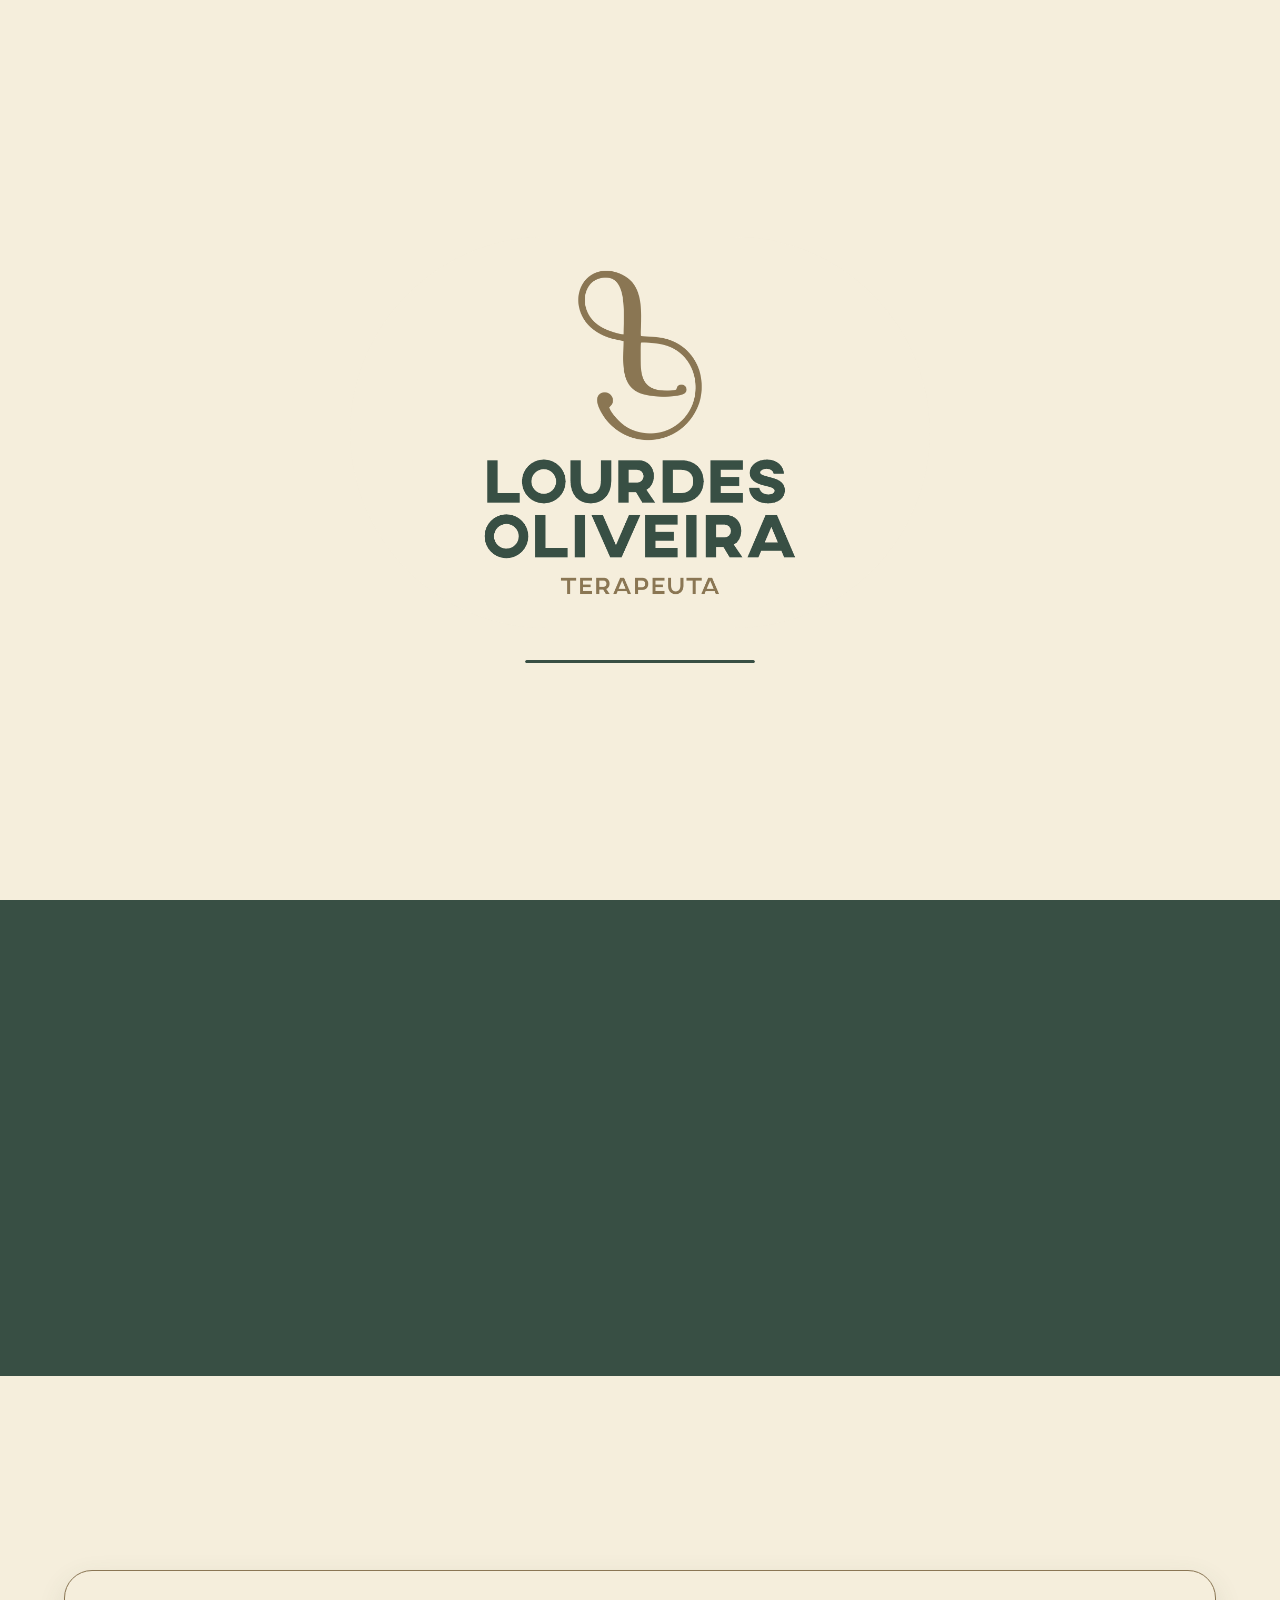
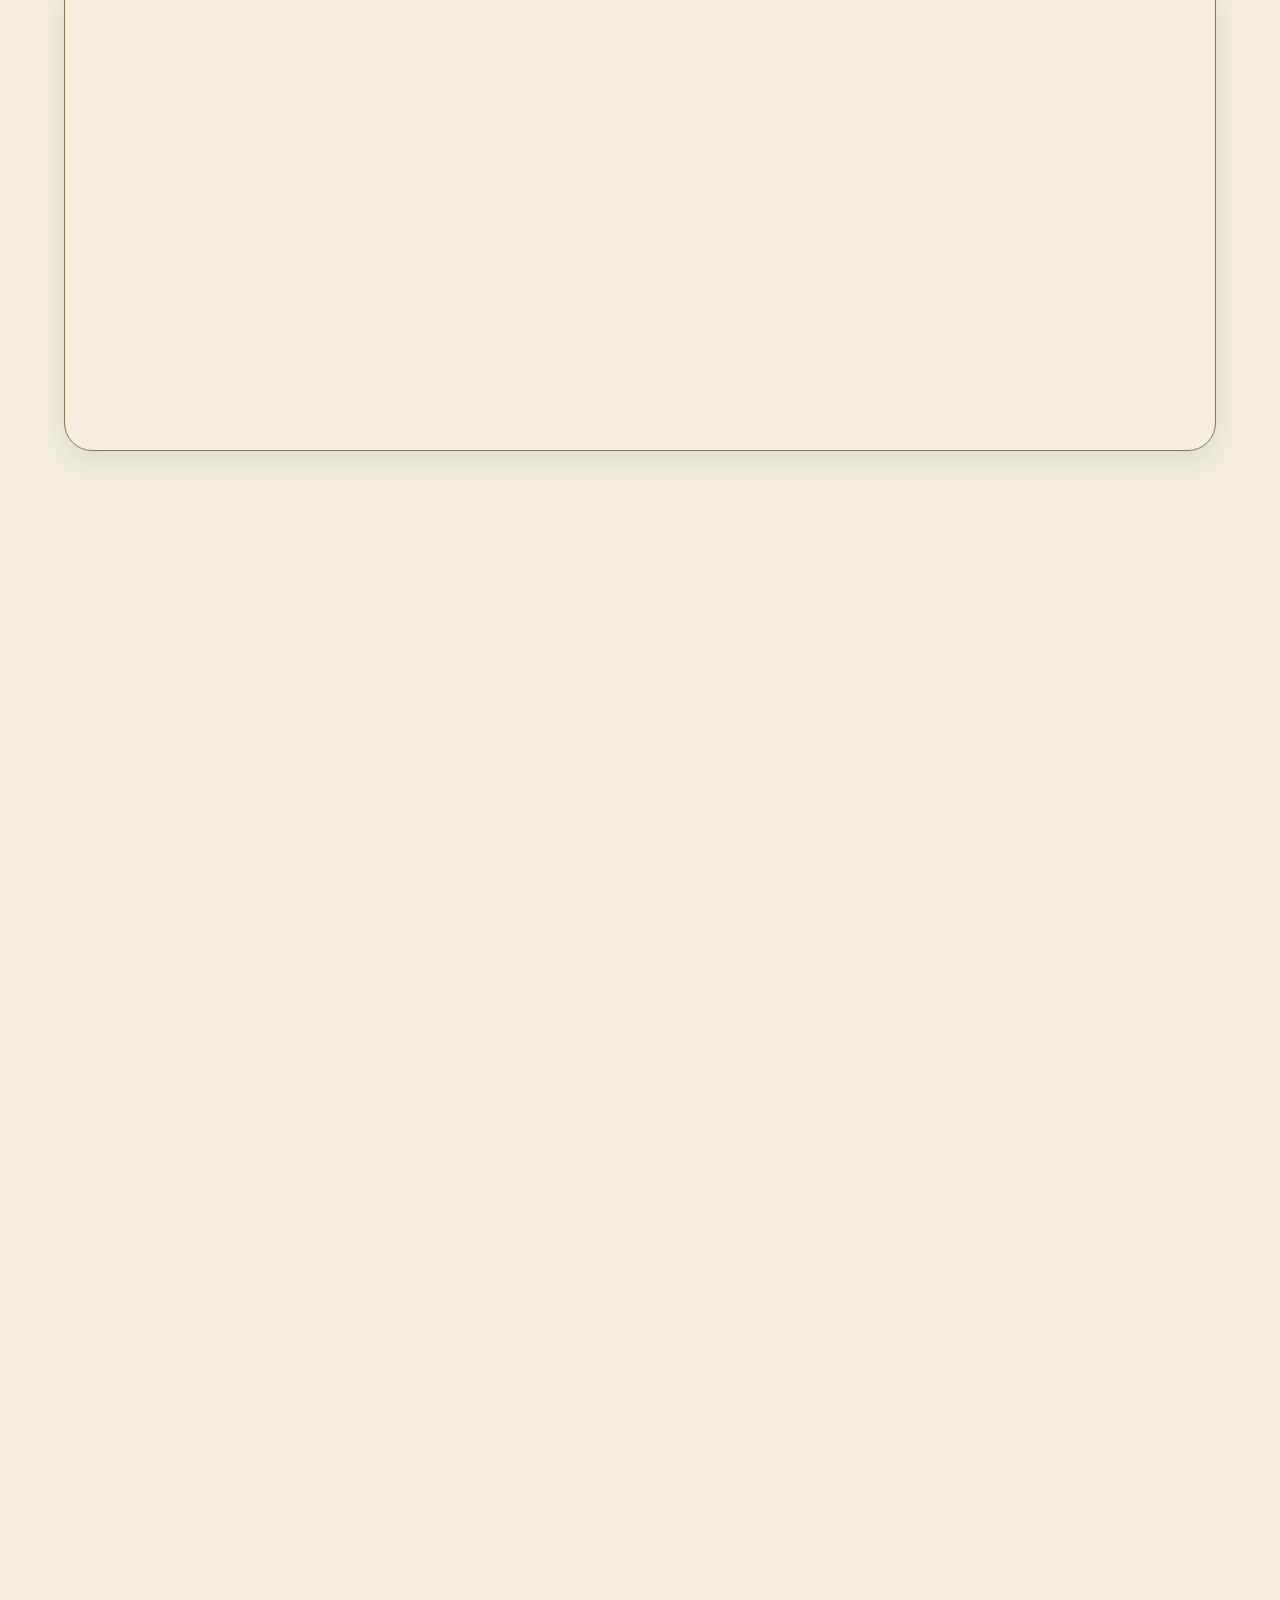
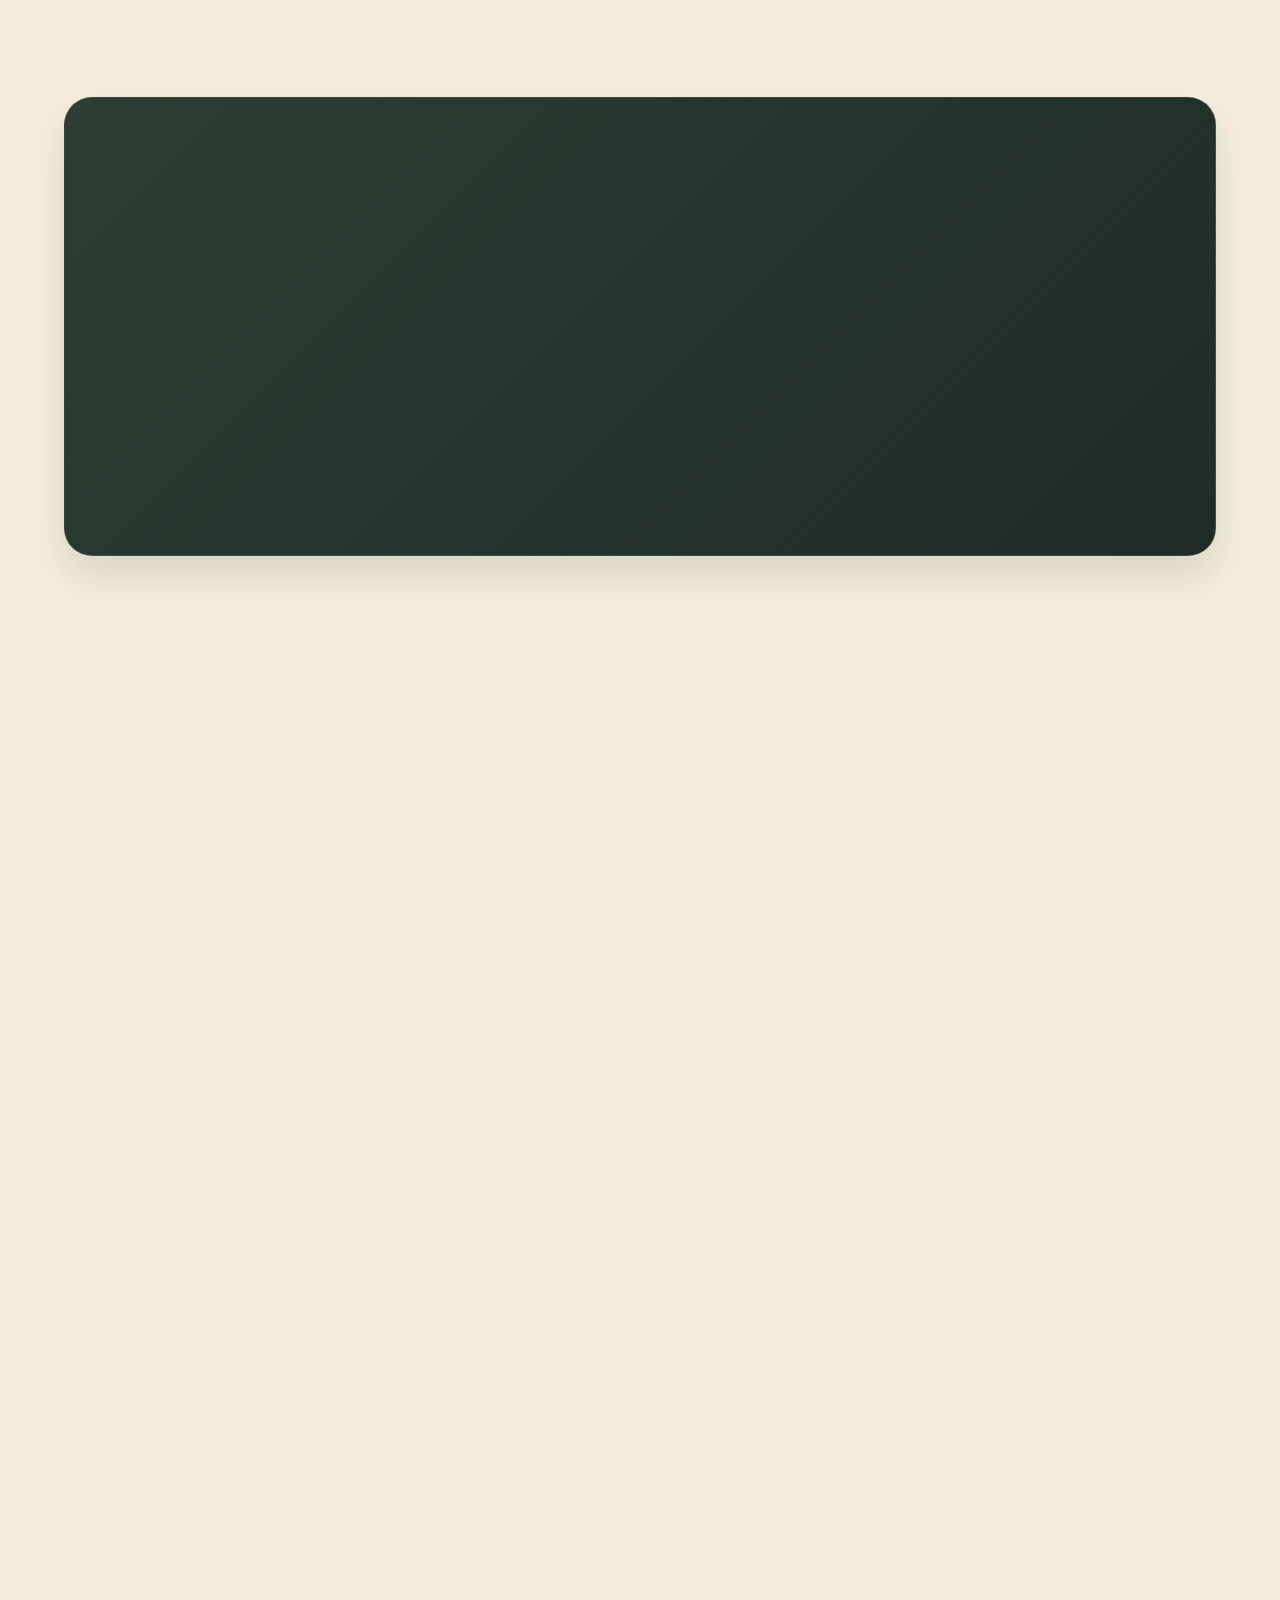
==== index.html @ 9f851c0c "Add files via upload" ====
<!DOCTYPE html>
<html lang="pt-BR">
<head>
  <meta charset="UTF-8">
  <meta name="viewport" content="width=device-width, initial-scale=1.0">
  <title>Lourdes Oliveira Terapeuta | Psicologia e TCC no Rio de Janeiro</title>

  <!-- Meta Tags Principais -->
  <meta name="description" content="Lourdes Oliveira Terapeuta atua no Rio de Janeiro com Terapia Cognitivo-Comportamental (TCC), oferecendo atendimento online e presencial para mulheres, homens, adultos, idosos, empresas e equipes.">
  <meta name="keywords" content="psicóloga no Rio de Janeiro, psicóloga RJ, terapia online, terapia presencial, Terapia Cognitivo-Comportamental, TCC, psicóloga para adultos, psicóloga para idosos, psicóloga para mulheres, psicóloga para homens, atendimento para empresas">
  <meta name="author" content="Lourdes Oliveira Terapeuta">
  <meta name="robots" content="index, follow">

  <!-- URL Canônica -->
  <link rel="canonical" href="https://www.lourdesoliveiraterapeuta.com.br">

  <!-- Open Graph / Facebook / WhatsApp -->
  <meta property="og:type" content="website">
  <meta property="og:locale" content="pt_BR">
  <meta property="og:url" content="https://www.lourdesoliveiraterapeuta.com.br">
  <meta property="og:title" content="Lourdes Oliveira Terapeuta | Psicologia e TCC no Rio de Janeiro">
  <meta property="og:description" content="Psicóloga especialista em Terapia Cognitivo-Comportamental (TCC) no Rio de Janeiro - RJ. Atendimento online e presencial para mulheres, homens, adultos, idosos, empresas e equipes.">
  <meta property="og:image" content="https://www.lourdesoliveiraterapeuta.com.br/previa.png">
  <meta property="og:image:type" content="image/png">
  <meta property="og:site_name" content="Lourdes Oliveira Terapeuta">

  <!-- Twitter Card -->
  <meta name="twitter:card" content="summary_large_image">
  <meta name="twitter:title" content="Lourdes Oliveira Terapeuta | Psicologia e TCC no Rio de Janeiro">
  <meta name="twitter:description" content="Atendimento psicológico online e presencial no Rio de Janeiro com foco em Terapia Cognitivo-Comportamental (TCC). CRP 05/85187.">
  <meta name="twitter:image" content="https://www.lourdesoliveiraterapeuta.com.br/previa.png">

  <!-- Favicon e Manifest -->
  <link rel="icon" href="logo.png" type="image/png">
  <link rel="apple-touch-icon" href="logo.png">
  <link rel="manifest" href="site.webmanifest">
  <meta name="theme-color" content="#384F44">

  <!-- Google Fonts CDN -->
  <link rel="preconnect" href="https://fonts.googleapis.com">
  <link rel="preconnect" href="https://fonts.gstatic.com" crossorigin>
  <link href="https://fonts.googleapis.com/css2?family=Inter:wght@400;500;600;700&family=Playfair+Display:ital,wght@0,500;0,600;0,700;1,400;1,600&family=Plus+Jakarta+Sans:ital,wght@0,400;0,500;0,600;0,700;1,400&display=swap" rel="stylesheet">

  <!-- CSS Principal -->
  <link rel="stylesheet" href="css/style.css">

  <!-- Schema.org - Dados Estruturados em JSON-LD (Otimizado para Motores de Busca e Inteligência Artificial / GEO) -->
  <script type="application/ld+json">
  {
    "@context": "https://schema.org",
    "@graph": [
      {
        "@type": ["Psychologist", "LocalBusiness", "MedicalBusiness", "ProfessionalService"],
        "@id": "https://www.lourdesoliveiraterapeuta.com.br/#identity",
        "name": "Lourdes Oliveira Terapeuta",
        "alternateName": "Lourdes Oliveira Psicóloga",
        "image": "https://www.lourdesoliveiraterapeuta.com.br/img/lourdes-oliveira.jpg",
        "logo": "https://www.lourdesoliveiraterapeuta.com.br/logo.png",
        "url": "https://www.lourdesoliveiraterapeuta.com.br",
        "telephone": "+5521987343399",
        "priceRange": "$$",
        "identifier": "CRP 05/85187",
        "medicalSpecialty": "Cognitive Behavioral Therapy",
        "knowsAbout": [
          "Terapia Cognitivo-Comportamental",
          "TCC",
          "Psicoterapia Online",
          "Psicoterapia Presencial",
          "Ansiedade",
          "Depressão",
          "Saúde Mental Corporativa",
          "Síndrome de Burnout",
          "Inteligência Emocional",
          "Envelhecimento Ativo"
        ],
        "address": {
          "@type": "PostalAddress",
          "addressLocality": "Rio de Janeiro",
          "addressRegion": "RJ",
          "addressCountry": "BR"
        },
        "geo": {
          "@type": "GeoCoordinates",
          "latitude": -22.9068,
          "longitude": -43.1729
        },
        "openingHoursSpecification": {
          "@type": "OpeningHoursSpecification",
          "dayOfWeek": ["Monday", "Tuesday", "Wednesday", "Thursday", "Friday"],
          "opens": "08:00",
          "closes": "18:00"
        },
        "description": "Lourdes Oliveira (CRP 05/85187) é psicóloga especialista em Terapia Cognitivo-Comportamental (TCC) no Rio de Janeiro - RJ. Oferece psicoterapia online e presencial para mulheres, homens, adultos, idosos, empresas e equipes.",
        "sameAs": [
          "https://www.instagram.com/lourdesoliveiraterapeuta",
          "http://facebook.com/lourdesoliveiraterapeuta",
          "https://www.tiktok.com/@lourdesoliveiraterapeuta",
          "https://x.com/lourdesterapia",
          "https://www.youtube.com/@lourdesoliveiraterapeuta",
          "https://share.google/Kkc7cK5hNGaLgGjkk"
        ]
      },
      {
        "@type": "FAQPage",
        "@id": "https://www.lourdesoliveiraterapeuta.com.br/#faq",
        "mainEntity": [
          {
            "@type": "Question",
            "name": "Como funciona o atendimento com a psicóloga Lourdes Oliveira?",
            "acceptedAnswer": {
              "@type": "Answer",
              "text": "O atendimento é realizado na modalidade presencial no Rio de Janeiro - RJ e online para todo o Brasil e exterior, utilizando a abordagem da Terapia Cognitivo-Comportamental (TCC)."
            }
          },
          {
            "@type": "Question",
            "name": "Qual é a especialidade e o registro profissional de Lourdes Oliveira?",
            "acceptedAnswer": {
              "@type": "Answer",
              "text": "Lourdes Oliveira é psicóloga registrada no Conselho Regional de Psicologia do Rio de Janeiro sob o número CRP 05/85187, especialista em Terapia Cognitivo-Comportamental (TCC)."
            }
          },
          {
            "@type": "Question",
            "name": "Quem pode realizar terapia com Lourdes Oliveira?",
            "acceptedAnswer": {
              "@type": "Answer",
              "text": "Atendimento especializado para mulheres, homens, adultos, idosos, além de palestras, workshops e suporte psicológico para empresas e equipes corporativas."
            }
          },
          {
            "@type": "Question",
            "name": "Como agendar uma consulta de psicoterapia?",
            "acceptedAnswer": {
              "@type": "Answer",
              "text": "O agendamento é feito diretamente pelo WhatsApp (21) 98734-3399, de segunda a sexta-feira, das 8h às 18h."
            }
          }
        ]
      }
    ]
  }
  </script>
  <noscript>
    <style>
      /* Se o JS estiver desativado, exibe todo o site imediatamente e remove o loader */
      #site-intro-overlay {
        display: none !important;
      }
      .reveal {
        opacity: 1 !important;
        transform: none !important;
      }
      .hero-logo,
      .hero-slogan,
      .hero-cta-btn,
      .hero-transparent-img,
      .scroll-down-indicator,
      .whatsapp-float {
        opacity: 1 !important;
        transform: none !important;
      }
      .whatsapp-float {
        display: flex !important;
      }
      html, body {
        overflow-y: auto !important;
      }
      html.intro-active, body.intro-active {
        overflow: auto !important;
        height: auto !important;
      }
    </style>
  </noscript>
</head>
<body>

  <!-- ==========================================================================
       INTRO ANIMADA (LOADER INICIAL EM 6 ETAPAS)
       ========================================================================== -->
  <div id="site-intro-overlay" class="site-intro-overlay" aria-hidden="true">
    <div class="intro-content">
      <img src="rodape.png" alt="Taccone" class="intro-logo" />
      <div class="intro-progress-container">
        <div class="intro-progress-bar"></div>
      </div>
    </div>
  </div>

  <!-- ==========================================================================
       HEADER & NAVEGAÇÃO
       ========================================================================== -->
  <!-- Botão de Menu Flutuante -->
  <button class="menu-toggle-btn" aria-label="Menu de Navegação" aria-expanded="false">
    <svg class="icon-hamburger" viewBox="0 0 24 24" fill="none" stroke="currentColor" stroke-width="2.2" stroke-linecap="round" stroke-linejoin="round">
      <line x1="3" y1="12" x2="21" y2="12"></line>
      <line x1="3" y1="6" x2="21" y2="6"></line>
      <line x1="3" y1="18" x2="21" y2="18"></line>
    </svg>
    <svg class="icon-close" viewBox="0 0 24 24" fill="none" stroke="currentColor" stroke-width="2.2" stroke-linecap="round" stroke-linejoin="round">
      <line x1="18" y1="6" x2="6" y2="18"></line>
      <line x1="6" y1="6" x2="18" y2="18"></line>
    </svg>
  </button>

  <!-- Drawer Menu Mobile/Desktop -->
  <div class="mobile-nav-overlay" aria-hidden="true"></div>
  <div class="mobile-nav-drawer" aria-label="Menu Principal" role="dialog" aria-modal="true">
    <div class="mobile-nav-header">
      <img src="logo.png" alt="Lourdes Oliveira Logo" class="mobile-nav-logo" width="52" height="52" />
    </div>

    <div class="mobile-nav-links">
      <a href="#home" class="mobile-nav-link">Início</a>
      <a href="#sobre" class="mobile-nav-link">Sobre</a>
      <a href="#tcc" class="mobile-nav-link">TCC</a>
      <a href="#atendimento" class="mobile-nav-link">Atendimento</a>
      <a href="#para-quem" class="mobile-nav-link">Para Quem</a>
      <a href="#empresas" class="mobile-nav-link">Empresas</a>
      <a href="#contato" class="mobile-nav-link">Contato</a>
    </div>

    <div class="mobile-nav-footer">
      <a href="https://wa.me/5521987343399" class="btn btn-whatsapp mobile-nav-wa-icon-btn" target="_blank" rel="noopener noreferrer" aria-label="Falar no WhatsApp">
        <svg class="btn-icon" viewBox="0 0 24 24"><path d="M.057 24l1.687-6.163c-1.041-1.804-1.588-3.849-1.587-5.946.003-6.556 5.338-11.891 11.893-11.891 3.181.001 6.167 1.24 8.413 3.488 2.245 2.248 3.481 5.236 3.48 8.414-.003 6.557-5.338 11.892-11.893 11.892-1.99-.001-3.951-.5-5.688-1.448l-6.305 1.654zm6.597-3.807c1.676.995 3.276 1.591 5.392 1.592 5.448 0 9.886-4.434 9.889-9.885.002-5.462-4.415-9.89-9.881-9.892-5.452 0-9.887 4.434-9.889 9.884-.001 2.225.651 3.891 1.746 5.634l-.999 3.648 3.742-.981zm11.387-5.464c-.074-.124-.272-.198-.57-.347-.297-.149-1.758-.868-2.031-.967-.272-.099-.47-.149-.669.149-.198.297-.768.967-.941 1.165-.173.198-.347.223-.644.074-.297-.149-1.255-.462-2.39-1.475-.883-.788-1.48-1.761-1.653-2.059-.173-.297-.018-.458.13-.606.134-.133.297-.347.446-.521.151-.172.2-.296.3-.495.099-.198.05-.372-.025-.521-.075-.148-.669-1.611-.916-2.206-.242-.579-.487-.501-.669-.51l-.57-.01c-.198 0-.52.074-.792.372s-1.04 1.016-1.04 2.479 1.065 2.876 1.213 3.074c.149.198 2.095 3.2 5.076 4.487.709.306 1.263.489 1.694.626.712.226 1.36.194 1.872.118.571-.085 1.758-.719 2.006-1.413.248-.695.248-1.29.173-1.414z"/></svg>
      </a>
    </div>
  </div>

  <!-- ==========================================================================
       MAIN CONTENT
       ========================================================================== -->
  <main id="home">

    <!-- 1. HERO SECTION (PRIMEIRA TELA: SLOGAN + AGENDAR CONSULTA + HOME.PNG TRANSPARENTE NO RODAPÉ/DIREITA) -->
    <section class="hero-section">
      <div class="container hero-grid">
        <div class="hero-content">
          <img src="logo.png" alt="Lourdes Oliveira Logo" class="hero-logo" width="150" height="150">
          <h1 class="hero-slogan">
            <em>Olhar que<br class="hero-slogan-br"> transforma</em>
          </h1>
          <a href="https://wa.me/5521987343399" class="btn btn-whatsapp hero-cta-btn" target="_blank" rel="noopener noreferrer">
            <svg class="btn-icon" viewBox="0 0 24 24"><path d="M.057 24l1.687-6.163c-1.041-1.804-1.588-3.849-1.587-5.946.003-6.556 5.338-11.891 11.893-11.891 3.181.001 6.167 1.24 8.413 3.488 2.245 2.248 3.481 5.236 3.48 8.414-.003 6.557-5.338 11.892-11.893 11.892-1.99-.001-3.951-.5-5.688-1.448l-6.305 1.654zm6.597-3.807c1.676.995 3.276 1.591 5.392 1.592 5.448 0 9.886-4.434 9.889-9.885.002-5.462-4.415-9.89-9.881-9.892-5.452 0-9.887 4.434-9.889 9.884-.001 2.225.651 3.891 1.746 5.634l-.999 3.648 3.742-.981zm11.387-5.464c-.074-.124-.272-.198-.57-.347-.297-.149-1.758-.868-2.031-.967-.272-.099-.47-.149-.669.149-.198.297-.768.967-.941 1.165-.173.198-.347.223-.644.074-.297-.149-1.255-.462-2.39-1.475-.883-.788-1.48-1.761-1.653-2.059-.173-.297-.018-.458.13-.606.134-.133.297-.347.446-.521.151-.172.2-.296.3-.495.099-.198.05-.372-.025-.521-.075-.148-.669-1.611-.916-2.206-.242-.579-.487-.501-.669-.51l-.57-.01c-.198 0-.52.074-.792.372s-1.04 1.016-1.04 2.479 1.065 2.876 1.213 3.074c.149.198 2.095 3.2 5.076 4.487.709.306 1.263.489 1.694.626.712.226 1.36.194 1.872.118.571-.085 1.758-.719 2.006-1.413.248-.695.248-1.29.173-1.414z"/></svg>
            <span>AGENDAR CONSULTA</span>
          </a>
        </div>

        <!-- Imagem home.png transparente presa ao rodapé e à direita -->
        <div class="hero-image-wrapper">
          <img src="home.png" 
               alt="Lourdes Oliveira Terapeuta - Olhar que transforma" 
               class="hero-transparent-img"
               loading="eager"
               fetchpriority="high">
        </div>

        <a href="#sobre" class="scroll-down-indicator" aria-label="Rolar para baixo">
          <svg class="scroll-down-icon" viewBox="0 0 24 24" fill="none" stroke="currentColor" stroke-width="2.5" stroke-linecap="round" stroke-linejoin="round">
            <path d="M12 5v14M19 12l-7 7-7-7"/>
          </svg>
        </a>
      </div>
    </section>

    <!-- 2. SEÇÃO SOBRE -->
    <section id="sobre" class="section">
      <div class="container">
        <div class="about-grid">
          <div class="about-video-wrapper reveal reveal-fade-left">
            <iframe 
              src="https://www.youtube.com/embed/gaC_JFgMS70" 
              title="Vídeo de Apresentação - Lourdes Oliveira" 
              allow="accelerometer; autoplay; clipboard-write; encrypted-media; gyroscope; picture-in-picture; web-share" 
              allowfullscreen>
            </iframe>
          </div>
          <div class="about-content reveal reveal-fade-right" data-delay="150">
            <p class="about-text">
              Com formação em Psicologia (<strong>CRP 05/85187</strong>), dedico minha prática à promoção de saúde mental, autoconhecimento e bem-estar emocional.
            </p>
            <p class="about-text">
              Com escuta ética e acolhedora, ofereço um espaço seguro para você compreender desafios diários, desenvolver resiliência e construir caminhos saudáveis.
            </p>
          </div>
        </div>
      </div>
    </section>

    <!-- 3. SEÇÃO TCC (TERAPIA COGNITIVO-COMPORTAMENTAL) -->
    <section id="tcc" class="section section-alt">
      <div class="container">
        <div class="section-header text-center reveal reveal-fade-up">
          <h2 class="section-title">Terapia Cognitivo-Comportamental</h2>
        </div>

        <div class="tcc-container">
          <p class="text-center reveal reveal-fade-up" data-delay="100" style="font-size: 1.05rem; margin-bottom: 2rem; color: var(--color-graphite-muted);">
            A TCC estuda como nossa interpretação dos fatos influencia emoções e comportamentos:
          </p>

          <div class="tcc-triad">
            <div class="tcc-card reveal reveal-fade-left">
              <div class="tcc-icon fade-in-icon">
                <svg viewBox="0 0 24 24" fill="none" stroke="currentColor" stroke-width="2"><path d="M9.663 17h4.673M12 3v1m6.364 1.636l-.707.707M21 12h-1M4 12H3m3.343-5.657l-.707-.707m2.828 9.9a5 5 0 117.072 0l-.548.547A3.374 3.374 0 0014 18.469V19a2 2 0 01-2 2h-0a2 2 0 01-2-2v-.531c0-.895-.356-1.754-.988-2.386l-.548-.547z"/></svg>
              </div>
              <h3 class="tcc-card-title">Pensamentos</h3>
              <p class="tcc-card-desc">A forma como interpretamos acontecimentos e estruturamos nossos pensamentos.</p>
            </div>

            <div class="tcc-card reveal reveal-fade-up" data-delay="150">
              <div class="tcc-icon fade-in-icon">
                <svg viewBox="0 0 24 24" fill="none" stroke="currentColor" stroke-width="2"><path d="M20.84 4.61a5.5 5.5 0 0 0-7.78 0L12 5.67l-1.06-1.06a5.5 5.5 0 0 0-7.78 7.78l1.06 1.06L12 21.23l7.78-7.78 1.06-1.06a5.5 5.5 0 0 0 0-7.78z"/></svg>
              </div>
              <h3 class="tcc-card-title">Emoções</h3>
              <p class="tcc-card-desc">Os sentimentos (ansiedade, tristeza, raiva) gerados a partir de cada pensamento.</p>
            </div>

            <div class="tcc-card reveal reveal-fade-right" data-delay="300">
              <div class="tcc-icon fade-in-icon">
                <svg viewBox="0 0 24 24" fill="none" stroke="currentColor" stroke-width="2"><path d="M13 2L3 14h9l-1 8 10-12h-9l1-8z"/></svg>
              </div>
              <h3 class="tcc-card-title">Comportamentos</h3>
              <p class="tcc-card-desc">As atitudes e hábitos adotados como consequência de pensamentos e emoções.</p>
            </div>
          </div>


        </div>
      </div>
    </section>

    <!-- 4. SEÇÃO ATENDIMENTO -->
    <section id="atendimento" class="section">
      <div class="container">
        <div class="attendance-grid">
          <!-- Card Online -->
          <div class="attendance-card reveal reveal-fade-left">
            <div class="attendance-header">
              <div class="attendance-icon-badge fade-in-icon">
                <svg viewBox="0 0 24 24" fill="none" stroke="currentColor" stroke-width="2"><rect x="2" y="3" width="20" height="14" rx="2" ry="2"/><line x1="8" y1="21" x2="16" y2="21"/><line x1="12" y1="17" x2="12" y2="21"/></svg>
              </div>
              <h3 class="attendance-title">Atendimento Online</h3>
            </div>
            <p>
              Sessões de psicoterapia no conforto do seu ambiente, com total sigilo, privacidade e flexibilidade de horários.
            </p>
            <ul class="attendance-list">
              <li>
                <svg class="fade-in-icon" viewBox="0 0 24 24" fill="none" stroke="currentColor" stroke-width="2"><polyline points="20 6 9 17 4 12"/></svg>
                Realizado por videochamada em plataforma segura e criptografada.
              </li>
              <li>
                <svg class="fade-in-icon" viewBox="0 0 24 24" fill="none" stroke="currentColor" stroke-width="2"><polyline points="20 6 9 17 4 12"/></svg>
                Atendimento para pacientes no Rio de Janeiro, em todo o Brasil ou no exterior.
              </li>
            </ul>
            <a href="https://wa.me/5521987343399" class="btn btn-secondary" target="_blank" rel="noopener noreferrer" style="margin-top: auto;">
              Agendar Online
            </a>
          </div>

          <!-- Card Presencial -->
          <div class="attendance-card reveal reveal-fade-right" data-delay="180">
            <div class="attendance-header">
              <div class="attendance-icon-badge fade-in-icon">
                <svg viewBox="0 0 24 24" fill="none" stroke="currentColor" stroke-width="2"><path d="M21 10c0 7-9 13-9 13s-9-6-9-13a9 9 0 0 1 18 0z"/><circle cx="12" cy="10" r="3"/></svg>
              </div>
              <h3 class="attendance-title">Presencial no Rio de Janeiro</h3>
            </div>
            <p>
              Consultas em espaço preparado especialmente para proporcionar tranquilidade, escuta qualificada e conforto físico.
            </p>
            <ul class="attendance-list">
              <li>
                <svg class="fade-in-icon" viewBox="0 0 24 24" fill="none" stroke="currentColor" stroke-width="2"><polyline points="20 6 9 17 4 12"/></svg>
                Localização acolhedora na cidade do Rio de Janeiro - RJ.
              </li>
              <li>
                <svg class="fade-in-icon" viewBox="0 0 24 24" fill="none" stroke="currentColor" stroke-width="2"><polyline points="20 6 9 17 4 12"/></svg>
                Ambiente silencioso, privativo e preparado para o seu bem-estar.
              </li>
            </ul>
            <a href="https://wa.me/5521987343399" class="btn btn-secondary" target="_blank" rel="noopener noreferrer" style="margin-top: auto;">
              Agendar Presencial
            </a>
          </div>
        </div>
      </div>
    </section>

    <!-- 5. SEÇÃO PARA QUEM -->
    <section id="para-quem" class="section section-alt">
      <div class="container">
        <div class="audience-grid">
          <!-- Mulheres -->
          <div class="audience-card reveal reveal-fade-left">
            <div class="audience-icon fade-in-icon">
              <svg viewBox="0 0 24 24" fill="none" stroke="currentColor" stroke-width="2"><path d="M20 21v-2a4 4 0 0 0-4-4H8a4 4 0 0 0-4 4v2"/><circle cx="12" cy="7" r="4"/></svg>
            </div>
            <h3 class="audience-title">Mulheres</h3>
            <p class="audience-desc">Apoio para sobrecarga, ansiedade, autoestima, transição de carreira e saúde emocional.</p>
          </div>

          <!-- Homens -->
          <div class="audience-card reveal reveal-fade-up" data-delay="120">
            <div class="audience-icon fade-in-icon">
              <svg viewBox="0 0 24 24" fill="none" stroke="currentColor" stroke-width="2"><path d="M16 21v-2a4 4 0 0 0-4-4H5a4 4 0 0 0-4 4v2"/><circle cx="8.5" cy="7" r="4"/><polyline points="17 11 19 13 23 9"/></svg>
            </div>
            <h3 class="audience-title">Homens</h3>
            <p class="audience-desc">Espaço para inteligência emocional, gestão do estresse, relações e autocuidado.</p>
          </div>

          <!-- Adultos -->
          <div class="audience-card reveal reveal-fade-up" data-delay="240">
            <div class="audience-icon fade-in-icon">
              <svg viewBox="0 0 24 24" fill="none" stroke="currentColor" stroke-width="2"><path d="M17 21v-2a4 4 0 0 0-4-4H5a4 4 0 0 0-4 4v2"/><circle cx="9" cy="7" r="4"/><path d="M23 21v-2a4 4 0 0 0-3-3.87"/><path d="M16 3.13a4 4 0 0 1 0 7.75"/></svg>
            </div>
            <h3 class="audience-title">Adultos</h3>
            <p class="audience-desc">Tratamento para ansiedade, depressão, tomada de decisões e planejamento de vida.</p>
          </div>

          <!-- Idosos -->
          <div class="audience-card reveal reveal-fade-right" data-delay="360">
            <div class="audience-icon fade-in-icon">
              <svg viewBox="0 0 24 24" fill="none" stroke="currentColor" stroke-width="2"><path d="M12 22a10 10 0 1 0 0-20 10 10 0 0 0 20z"/><path d="M8 12h8"/><path d="M12 8v8"/></svg>
            </div>
            <h3 class="audience-title">Idosos</h3>
            <p class="audience-desc">Suporte no envelhecimento ativo, aposentadoria, transições de vida e luto.</p>
          </div>
        </div>
      </div>
    </section>

    <!-- 6. SEÇÃO EMPRESAS -->
    <section id="empresas" class="section">
      <div class="container">
        <div class="companies-card">
          <div class="companies-content reveal reveal-fade-left">
            <h2>Psicologia para Empresas e Equipes</h2>
            <p>
              Programas de saúde mental corporativa para prevenir Burnout, reduzir estresse e aprimorar o clima organizacional.
            </p>
            <div class="companies-features">
              <div class="companies-feature-item">
                <svg viewBox="0 0 24 24" fill="none" stroke="currentColor" stroke-width="2"><polyline points="20 6 9 17 4 12"/></svg>
                Palestras e workshops sobre regulação emocional e estresse
              </div>
              <div class="companies-feature-item">
                <svg viewBox="0 0 24 24" fill="none" stroke="currentColor" stroke-width="2"><polyline points="20 6 9 17 4 12"/></svg>
                Desenvolvimento interpessoal e inteligência emocional
              </div>
              <div class="companies-feature-item">
                <svg viewBox="0 0 24 24" fill="none" stroke="currentColor" stroke-width="2"><polyline points="20 6 9 17 4 12"/></svg>
                Suporte psicológico preventivo para equipes
              </div>
            </div>
          </div>

          <div class="companies-action reveal reveal-fade-right" data-delay="180">
            <p style="font-size: 0.9rem; color: var(--color-sand); margin-bottom: 1.5rem;">
              Entre em contato para alinhar demandas específicas da sua equipe.
            </p>
            <a href="https://wa.me/5521987343399" class="btn btn-whatsapp" target="_blank" rel="noopener noreferrer" style="width: 100%;">
              Falar sobre Parcerias
            </a>
          </div>
        </div>
      </div>
    </section>

    <!-- 7. SEÇÃO CONTATO -->
    <section id="contato" class="section section-alt">
      <div class="container">
        <div class="contact-grid">
          <!-- Informações de Contato -->
          <div class="contact-info-box reveal reveal-fade-left">
            <a href="https://wa.me/5521987343399" target="_blank" rel="noopener noreferrer" class="contact-item contact-item-link" aria-label="Enviar mensagem no WhatsApp para (21) 98734-3399">
              <div class="contact-icon fade-in-icon">
                <svg viewBox="0 0 24 24" fill="none" stroke="currentColor" stroke-width="2"><path d="M22 16.92v3a2 2 0 0 1-2.18 2 19.79 19.79 0 0 1-8.63-3.07 19.5 19.5 0 0 1-6-6 19.79 19.79 0 0 1-3.07-8.67A2 2 0 0 1 4.11 2h3a2 2 0 0 1 2 1.72 12.84 12.84 0 0 0 .7 2.81 2 2 0 0 1-.45 2.11L8.09 9.91a16 16 0 0 0 6 6l1.27-1.27a2 2 0 0 1 2.11-.45 12.84 12.84 0 0 0 2.81.7A2 2 0 0 1 22 16.92z"/></svg>
              </div>
              <div>
                <div class="contact-detail-title">WhatsApp</div>
                <div class="contact-detail-value">(21) 98734-3399</div>
              </div>
            </a>

            <div class="contact-item">
              <div class="contact-icon fade-in-icon">
                <svg viewBox="0 0 24 24" fill="none" stroke="currentColor" stroke-width="2"><path d="M21 10c0 7-9 13-9 13s-9-6-9-13a9 9 0 0 1 18 0z"/><circle cx="12" cy="10" r="3"/></svg>
              </div>
              <div>
                <div class="contact-detail-title">Localização</div>
                <div class="contact-detail-value">
                  Rio de Janeiro - RJ<br>
                  <span style="font-weight: 400; font-size: 1rem;">Online e Presencial</span>
                </div>
              </div>
            </div>

            <div class="contact-item">
              <div class="contact-icon">
                <svg viewBox="0 0 24 24" fill="none" stroke="currentColor" stroke-width="2"><circle cx="12" cy="12" r="10"/><polyline points="12 6 12 12 16 14"/></svg>
              </div>
              <div>
                <div class="contact-detail-title">Horários</div>
                <div class="contact-detail-value">
                  Segunda à sexta<br>
                  <span style="font-weight: 400; font-size: 1rem;">8h às 18h</span>
                </div>
              </div>
            </div>

            <div class="contact-item">
              <div class="social-links-group" style="margin-top: 0;">
                <a href="https://www.instagram.com/lourdesoliveiraterapeuta" target="_blank" rel="noopener noreferrer" class="social-icon-btn fade-in-icon" aria-label="Instagram">
                  <svg viewBox="0 0 24 24" width="20" height="20" fill="none" stroke="currentColor" stroke-width="2" stroke-linecap="round" stroke-linejoin="round"><rect x="2" y="2" width="20" height="20" rx="5" ry="5"/><path d="M16 11.37A4 4 0 1 1 12.63 8 4 4 0 0 1 16 11.37z"/><line x1="17.5" y1="6.5" x2="17.51" y2="6.5"/></svg>
                </a>
                <a href="https://www.tiktok.com/@lourdesoliveiraterapeuta" target="_blank" rel="noopener noreferrer" class="social-icon-btn fade-in-icon" aria-label="TikTok">
                  <svg viewBox="0 0 24 24" width="20" height="20" fill="currentColor"><path d="M19.59 6.69a4.83 4.83 0 0 1-3.77-4.25V2h-3.45v13.67a2.89 2.89 0 1 1-2.89-2.89c.28 0 .54.04.8.1v-3.5a6.37 6.37 0 1 0 5.54 6.29V9a8.28 8.28 0 0 0 4.84 1.56V7.1a4.83 4.83 0 0 1-1.07-.41z"/></svg>
                </a>
                <a href="http://facebook.com/lourdesoliveiraterapeuta" target="_blank" rel="noopener noreferrer" class="social-icon-btn fade-in-icon" aria-label="Facebook">
                  <svg viewBox="0 0 24 24" width="20" height="20" fill="currentColor"><path d="M18 2h-3a5 5 0 0 0-5 5v3H7v4h3v8h4v-8h3l1-4h-4V7a1 1 0 0 1 1-1h3z"/></svg>
                </a>
                <a href="https://x.com/lourdesterapia" target="_blank" rel="noopener noreferrer" class="social-icon-btn fade-in-icon" aria-label="X (Twitter)">
                  <svg viewBox="0 0 24 24" width="18" height="18" fill="currentColor"><path d="M18.244 2.25h3.308l-7.227 8.26 8.502 11.24H16.17l-5.214-6.817L4.99 21.75H1.68l7.73-8.835L1.254 2.25H8.08l4.713 6.231zm-1.161 17.52h1.833L7.084 4.126H5.117z"/></svg>
                </a>
                <a href="https://www.youtube.com/@lourdesoliveiraterapeuta" target="_blank" rel="noopener noreferrer" class="social-icon-btn fade-in-icon" aria-label="YouTube">
                  <svg viewBox="0 0 24 24" width="20" height="20" fill="none" stroke="currentColor" stroke-width="2" stroke-linecap="round" stroke-linejoin="round"><path d="M22.54 6.42a2.78 2.78 0 0 0-1.94-2C18.88 4 12 4 12 4s-6.88 0-8.6.46a2.78 2.78 0 0 0-1.94 2A29 29 0 0 0 1 11.75a29 29 0 0 0 .46 5.33A2.78 2.78 0 0 0 3.4 19c1.72.46 8.6.46 8.6.46s6.88 0 8.6-.46a2.78 2.78 0 0 0 1.94-2 29 29 0 0 0 .46-5.25 29 29 0 0 0-.46-5.33z"/><polygon points="9.75 15.02 15.5 11.75 9.75 8.48 9.75 15.02"/></svg>
                </a>
                <a href="https://share.google/Kkc7cK5hNGaLgGjkk" target="_blank" rel="noopener noreferrer" class="social-icon-btn fade-in-icon" aria-label="Localização">
                  <svg viewBox="0 0 24 24" width="20" height="20" fill="none" stroke="currentColor" stroke-width="2" stroke-linecap="round" stroke-linejoin="round"><path d="M21 10c0 7-9 13-9 13s-9-6-9-13a9 9 0 0 1 18 0z"/><circle cx="12" cy="10" r="3"/></svg>
                </a>
              </div>
            </div>
          </div>

          <!-- FAQ Accordion -->
          <div class="reveal reveal-fade-right" data-delay="180">
            <h3 style="font-size: 1.35rem; color: var(--color-deep-green); margin-bottom: 1.25rem;">Perguntas Frequentes</h3>
            <div class="faq-accordion">
              <div class="faq-item">
                <button class="faq-button" aria-expanded="false">
                  Como funciona a primeira sessão?
                  <svg class="faq-icon" viewBox="0 0 24 24" fill="none" stroke="currentColor" stroke-width="2"><polyline points="6 9 12 15 18 9"/></svg>
                </button>
                <div class="faq-content">
                  <p>Acolhimento inicial para entender suas demandas, histórico principal e alinhar o funcionamento da TCC.</p>
                </div>
              </div>

              <div class="faq-item">
                <button class="faq-button" aria-expanded="false">
                  Qual é a frequência recomendada das sessões?
                  <svg class="faq-icon" viewBox="0 0 24 24" fill="none" stroke="currentColor" stroke-width="2"><polyline points="6 9 12 15 18 9"/></svg>
                </button>
                <div class="faq-content">
                  <p>No início do processo, recomenda-se a frequência semanal para garantir estabilidade e alinhamento terapêutico.</p>
                </div>
              </div>

              <div class="faq-item">
                <button class="faq-button" aria-expanded="false">
                  Como agendar minha consulta?
                  <svg class="faq-icon" viewBox="0 0 24 24" fill="none" stroke="currentColor" stroke-width="2"><polyline points="6 9 12 15 18 9"/></svg>
                </button>
                <div class="faq-content">
                  <p>Clique nos botões de WhatsApp do site ou envie mensagem para o número <a href="https://wa.me/5521987343399" target="_blank" rel="noopener noreferrer" class="contact-whatsapp-inline-link">(21) 98734-3399</a>.</p>
                </div>
              </div>
            </div>
          </div>
        </div>
      </div>
    </section>

  </main>

  <!-- Rodapé Taccone -->
  <footer class="site-footer">
    <div class="container taccone-footer-container reveal reveal-fade-up">
      <img src="rodape.png" alt="Taccone" class="taccone-footer-img" />
      <a href="https://taccone.com.br" target="_blank" rel="noopener noreferrer" class="taccone-footer-link">
        <span class="taccone-footer-text">TACCONE®. TODOS OS DIREITOS RESERVADOS.</span>
      </a>
    </div>
  </footer>

  <!-- Botão Flutuante do WhatsApp -->
  <a href="https://wa.me/5521987343399" 
     class="whatsapp-float" 
     target="_blank" 
     rel="noopener noreferrer"
     aria-label="Agendar consulta via WhatsApp">
    <svg class="whatsapp-float-icon" viewBox="0 0 24 24"><path d="M.057 24l1.687-6.163c-1.041-1.804-1.588-3.849-1.587-5.946.003-6.556 5.338-11.891 11.893-11.891 3.181.001 6.167 1.24 8.413 3.488 2.245 2.248 3.481 5.236 3.48 8.414-.003 6.557-5.338 11.892-11.893 11.892-1.99-.001-3.951-.5-5.688-1.448l-6.305 1.654zm6.597-3.807c1.676.995 3.276 1.591 5.392 1.592 5.448 0 9.886-4.434 9.889-9.885.002-5.462-4.415-9.89-9.881-9.892-5.452 0-9.887 4.434-9.889 9.884-.001 2.225.651 3.891 1.746 5.634l-.999 3.648 3.742-.981zm11.387-5.464c-.074-.124-.272-.198-.57-.347-.297-.149-1.758-.868-2.031-.967-.272-.099-.47-.149-.669.149-.198.297-.768.967-.941 1.165-.173.198-.347.223-.644.074-.297-.149-1.255-.462-2.39-1.475-.883-.788-1.48-1.761-1.653-2.059-.173-.297-.018-.458.13-.606.134-.133.297-.347.446-.521.151-.172.2-.296.3-.495.099-.198.05-.372-.025-.521-.075-.148-.669-1.611-.916-2.206-.242-.579-.487-.501-.669-.51l-.57-.01c-.198 0-.52.074-.792.372s-1.04 1.016-1.04 2.479 1.065 2.876 1.213 3.074c.149.198 2.095 3.2 5.076 4.487.709.306 1.263.489 1.694.626.712.226 1.36.194 1.872.118.571-.085 1.758-.719 2.006-1.413.248-.695.248-1.29.173-1.414z"/></svg>
    <span>AGENDAR CONSULTA</span>
  </a>

  <!-- Botão Voltar ao Topo -->
  <button class="back-to-top" aria-label="Voltar ao topo da página">
    <svg width="20" height="20" viewBox="0 0 24 24" fill="none" stroke="currentColor" stroke-width="2"><polyline points="18 15 12 9 6 15"/></svg>
  </button>

  <!-- JS Principal -->
  <script src="js/script.js"></script>
</body>
</html>
---- css/style.css ----
/* ==========================================================================
   LOURDES OLIVEIRA TERAPEUTA - STYLE SHEET
   Tema Visual: "Artistic Flair" (Artístico, Acolhedor, Elegante e Relevante)
   ========================================================================== */

/* --- VARIÁVEIS DE DESIGN - APENAS 3 CORES PERMITIDAS --- */
:root {
  /* As 3 Única Cores da Marca */
  --color-claro: #F5EEDC;
  --color-verde: #384F44;
  --color-marrom: #8A7654;

  /* Aliases de Compatibilidade */
  --color-terracotta: #8A7654;
  --color-terracotta-hover: #8A7654;
  --color-terracotta-light: #F5EEDC;

  --color-sage: #384F44;
  --color-sage-hover: #384F44;
  --color-sage-light: #F5EEDC;

  --color-deep-green: #384F44;
  --color-deep-green-hover: #384F44;
  --color-deep-green-light: #F5EEDC;

  --color-ochre: #8A7654;
  --color-ochre-light: #F5EEDC;

  --color-offwhite: #F5EEDC;
  --color-sand: #F5EEDC;
  --color-sand-light: #F5EEDC;
  --color-sand-border: #8A7654;

  --color-graphite: #384F44;
  --color-graphite-muted: #384F44;
  --color-white: #F5EEDC;

  --color-whatsapp: #8A7654;
  --color-whatsapp-hover: #8A7654;

  /* Tipografia */
  --font-heading: 'Playfair Display', Georgia, serif;
  --font-body: 'Plus Jakarta Sans', 'Inter', -apple-system, BlinkMacSystemFont, "Segoe UI", Roboto, sans-serif;

  /* Espaçamentos */
  --container-max-width: 1200px;
  --header-height: 80px;
  --border-radius-sm: 10px;
  --border-radius-md: 18px;
  --border-radius-lg: 28px;
  --border-radius-pill: 9999px;

  /* Sombras */
  --shadow-sm: 0 4px 14px rgba(56, 79, 68, 0.08);
  --shadow-md: 0 10px 28px rgba(56, 79, 68, 0.12);
  --shadow-lg: 0 20px 42px rgba(56, 79, 68, 0.16);

  /* Transições */
  --transition-fast: 0.2s cubic-bezier(0.16, 1, 0.3, 1);
  --transition-normal: 0.3s cubic-bezier(0.16, 1, 0.3, 1);
}

/* --- RESET & BASES --- */
*, *::before, *::after {
  box-sizing: border-box;
  margin: 0;
  padding: 0;
}

html {
  scroll-behavior: smooth;
  font-size: 16px;
  -webkit-text-size-adjust: 100%;
  scrollbar-color: #8A7653 #F5EEDC;
  scrollbar-width: thin;
  overflow-x: hidden;
}

/* Custom Scrollbar */
::-webkit-scrollbar {
  width: 6px;
  height: 6px;
}

::-webkit-scrollbar-track {
  background: #F5EEDC;
}

::-webkit-scrollbar-thumb {
  background-color: #8A7653;
  border-radius: 3px;
}

::-webkit-scrollbar-thumb:hover {
  background-color: #6E5E42;
}

::-webkit-scrollbar-button {
  background-color: #8A7653;
}

body {
  font-family: var(--font-body);
  background-color: var(--color-offwhite);
  color: var(--color-graphite);
  line-height: 1.65;
  font-weight: 400;
  overflow-x: hidden;
  -webkit-font-smoothing: antialiased;
  user-select: none;
  -webkit-user-select: none;
  -webkit-user-drag: none;
}

/* Acessibilidade de Foco */
a:focus-visible,
button:focus-visible,
input:focus-visible,
textarea:focus-visible {
  outline: 3px solid var(--color-terracotta);
  outline-offset: 3px;
  border-radius: 4px;
}

/* Tipografia Base */
h1, h2, h3, h4, h5, h6 {
  font-family: var(--font-heading);
  color: var(--color-deep-green);
  line-height: 1.22;
  font-weight: 600;
  letter-spacing: -0.01em;
}

p {
  color: var(--color-graphite);
  margin-bottom: 1rem;
}

p:last-child {
  margin-bottom: 0;
}

a {
  color: inherit;
  text-decoration: none;
  transition: color var(--transition-fast);
}

img {
  max-width: 100%;
  height: auto;
  display: block;
  -webkit-user-drag: none;
}

/* --- CONTAINER E UTILS --- */
.container {
  width: 100%;
  max-width: var(--container-max-width);
  margin-left: auto;
  margin-right: auto;
  padding-left: 1.5rem;
  padding-right: 1.5rem;
}

.text-center { text-align: center; }
.sr-only {
  position: absolute;
  width: 1px;
  height: 1px;
  padding: 0;
  margin: -1px;
  overflow: hidden;
  clip: rect(0, 0, 0, 0);
  white-space: nowrap;
  border: 0;
}

/* --- BOTÕES COM FLAIR ARTÍSTICO --- */
.btn {
  display: inline-flex;
  align-items: center;
  justify-content: center;
  gap: 0.75rem;
  padding: 0.875rem 2.25rem;
  font-family: var(--font-body);
  font-size: 0.95rem;
  font-weight: 600;
  letter-spacing: 0.02em;
  border-radius: var(--border-radius-pill);
  cursor: pointer;
  border: 2px solid transparent;
  transition: all var(--transition-normal);
  white-space: nowrap;
  box-shadow: var(--shadow-sm);
}

.btn-primary {
  background-color: var(--color-terracotta);
  color: var(--color-offwhite);
  box-shadow: 0 6px 18px rgba(166, 90, 66, 0.25);
}

.btn-primary:hover {
  background-color: var(--color-terracotta-hover);
  color: var(--color-white);
  transform: translateY(-2px);
  box-shadow: 0 10px 24px rgba(166, 90, 66, 0.35);
}

.btn-secondary {
  background-color: transparent;
  border-color: var(--color-deep-green);
  color: var(--color-deep-green);
}

.btn-secondary:hover {
  background-color: var(--color-deep-green);
  color: var(--color-offwhite);
  transform: translateY(-2px);
  box-shadow: var(--shadow-md);
}

.btn-whatsapp {
  background-color: var(--color-whatsapp);
  color: var(--color-white);
  box-shadow: 0 6px 20px rgba(138, 118, 84, 0.25);
}

.btn-whatsapp:hover {
  background-color: var(--color-whatsapp-hover);
  transform: translateY(-2px);
  box-shadow: 0 10px 28px rgba(138, 118, 84, 0.35);
}

.btn-icon {
  width: 1.25rem;
  height: 1.25rem;
  fill: currentColor;
}

/* --- BOTÃO DE MENU FLUTUANTE (FIXO NO TOPO DIREITO) --- */
.menu-toggle-btn {
  position: fixed;
  top: 1.25rem;
  right: 1.5rem;
  display: flex;
  align-items: center;
  justify-content: center;
  background-color: var(--color-claro);
  border: none;
  padding: 0.7rem;
  cursor: pointer;
  color: var(--color-verde);
  border-radius: 50%;
  box-shadow: var(--shadow-md);
  transition: all var(--transition-fast);
  z-index: 1010;
}

.menu-toggle-btn:hover {
  background-color: var(--color-claro);
  color: var(--color-marrom);
  transform: scale(1.06);
  box-shadow: var(--shadow-lg);
}

.menu-toggle-btn .icon-hamburger {
  display: block;
  width: 28px;
  height: 28px;
}

.menu-toggle-btn .icon-close {
  display: none;
  width: 28px;
  height: 28px;
}

.menu-toggle-btn.is-active .icon-hamburger {
  display: none;
}

.menu-toggle-btn.is-active .icon-close {
  display: block;
  color: var(--color-marrom);
}

/* Menu Mobile Drawer */
.mobile-nav-overlay {
  position: fixed;
  top: 0;
  left: 0;
  width: 100%;
  height: 100vh;
  height: 100dvh;
  background-color: rgba(56, 79, 68, 0.45);
  backdrop-filter: blur(6px);
  z-index: 1004;
  opacity: 0;
  visibility: hidden;
  transition: all var(--transition-normal);
}

.mobile-nav-overlay.open {
  opacity: 1;
  visibility: visible;
}

.mobile-nav-drawer {
  position: fixed;
  top: 0;
  right: -100%;
  width: 100%;
  max-width: 100%;
  height: 100vh;
  height: 100dvh;
  background-color: var(--color-claro);
  border-left: none;
  z-index: 1005;
  padding: clamp(1.25rem, 2.5vh, 2rem) 1.5rem;
  display: flex;
  flex-direction: column;
  align-items: center;
  justify-content: center;
  gap: clamp(0.25rem, 0.8vh, 0.5rem);
  text-align: center;
  transition: right var(--transition-normal);
  box-shadow: none;
  overflow-y: auto;
  box-sizing: border-box;
}

.mobile-nav-drawer.open {
  right: 0;
}

.mobile-nav-header {
  margin-bottom: clamp(1rem, 3.5vh, 2.25rem);
  display: flex;
  justify-content: center;
  align-items: center;
  width: 100%;
  flex-shrink: 0;
}

.mobile-nav-logo {
  width: clamp(38px, 5.5vh, 46px);
  height: auto;
  object-fit: contain;
  filter: none;
  pointer-events: none;
  user-select: none;
}

.mobile-nav-links {
  display: flex;
  flex-direction: column;
  align-items: center;
  justify-content: center;
  gap: clamp(0.2rem, 1.2vh, 0.5rem);
  width: 100%;
  text-align: center;
  margin: 0;
  flex-grow: 0;
}

.mobile-nav-link {
  font-size: clamp(1.05rem, 3.8vw, 1.25rem);
  font-weight: 700;
  color: var(--color-verde);
  display: inline-flex;
  align-items: center;
  justify-content: center;
  padding: clamp(0.15rem, 0.6vh, 0.35rem) 0;
  border-bottom: none;
  text-align: center;
  transition: color var(--transition-fast), transform var(--transition-fast);
}

.mobile-nav-link:hover,
.mobile-nav-link.active {
  color: var(--color-marrom);
  padding-left: 0;
  transform: scale(1.06);
}

.mobile-nav-footer {
  width: 100%;
  display: flex;
  justify-content: center;
  margin-top: clamp(1rem, 3.5vh, 2.25rem);
  flex-shrink: 0;
}

.mobile-nav-wa-icon-btn {
  width: clamp(40px, 6vh, 46px);
  height: clamp(40px, 6vh, 46px);
  border-radius: 50%;
  padding: 0;
  display: inline-flex;
  align-items: center;
  justify-content: center;
}

.mobile-nav-wa-icon-btn .btn-icon {
  width: 22px;
  height: 22px;
  margin-right: 0;
  fill: currentColor;
}

/* --- SEÇÃO HERO ARTÍSTICA --- */
.hero-section {
  padding-top: 3.5rem;
  padding-bottom: 0;
  background-color: var(--color-claro);
  min-height: 100vh;
  display: flex;
  align-items: center;
  position: relative;
  overflow: hidden;
}

.hero-grid {
  display: grid;
  grid-template-columns: 1fr 1fr;
  gap: 2rem;
  align-items: center;
  width: 100%;
  min-height: calc(100vh - 3.5rem);
  position: relative;
}

.hero-content {
  display: flex;
  flex-direction: column;
  align-items: flex-start;
  justify-content: center;
  z-index: 2;
  position: relative;
  transform: translateY(-70px);
}

.hero-logo {
  width: 150px;
  height: 150px;
  object-fit: contain;
  margin-bottom: 1.25rem;
  display: block;
}

.hero-slogan {
  font-family: var(--font-heading);
  font-size: clamp(4.32rem, 9vw, 7.44rem);
  font-weight: 700;
  font-style: italic;
  color: var(--color-verde);
  line-height: 1.15;
  margin-bottom: 1.5rem;
  letter-spacing: -0.02em;
}

.hero-slogan em {
  font-style: italic;
  color: var(--color-verde);
}

.hero-slogan-br {
  display: none;
}

.hero-cta-btn {
  margin-top: 0.5rem;
  font-size: 0.95rem;
  font-weight: 700;
  letter-spacing: 0.05em;
  padding: 0.9rem 2.25rem;
  pointer-events: auto;
  cursor: pointer;
  margin-left: 0;
}

.scroll-down-indicator {
  display: inline-flex;
  align-items: center;
  justify-content: center;
  position: absolute;
  bottom: 1.5rem;
  left: 1.5rem;
  z-index: 30;
  color: var(--color-verde);
  text-decoration: none;
  opacity: 0.85;
  background: rgba(255, 255, 255, 0.75);
  backdrop-filter: blur(6px);
  -webkit-backdrop-filter: blur(6px);
  border: none;
  padding: 0.5rem;
  border-radius: 50%;
  box-shadow: none;
  pointer-events: none !important;
  cursor: default !important;
  transition: opacity 0.3s ease;
}

.scroll-down-indicator:hover {
  opacity: 1;
}

.scroll-down-icon {
  width: 22px;
  height: 22px;
  animation: bounceDown 2.5s ease-in-out infinite;
}

@keyframes bounceDown {
  0%, 20%, 50%, 80%, 100% { transform: translateY(0); }
  40% { transform: translateY(6px); }
  60% { transform: translateY(3px); }
}

/* Imagem home.png Transparente no Rodapé e à Direita */
.hero-image-wrapper {
  position: absolute;
  bottom: 0;
  right: calc((100% - 100vw) / 2);
  z-index: 1;
  display: flex;
  align-items: flex-end;
  justify-content: flex-end;
  pointer-events: none;
  width: 50vw;
  height: 100%;
}

.hero-transparent-img {
  height: 100%;
  max-height: 100%;
  width: auto;
  max-width: 100%;
  object-fit: contain;
  object-position: bottom right;
  display: block;
}

/* --- SEÇÕES EM GERAL --- */
.section {
  padding: 5.5rem 0;
}

.section-alt {
  background-color: var(--color-sand-light);
}

.section-header {
  margin-bottom: 3.5rem;
  max-width: 720px;
  margin-left: auto;
  margin-right: auto;
}

.section-tag {
  font-size: 0.85rem;
  text-transform: uppercase;
  letter-spacing: 0.14em;
  font-weight: 700;
  color: var(--color-terracotta);
  margin-bottom: 0.5rem;
  display: block;
}

.section-title {
  font-size: clamp(1.85rem, 3.2vw, 2.6rem);
  color: var(--color-deep-green);
  margin-bottom: 1rem;
}

.section-subtitle {
  font-size: 1.05rem;
  color: var(--color-graphite-muted);
  line-height: 1.65;
}

/* --- SEÇÃO SOBRE (INVERTIDA COM VÍDEO 300x300 DO LADO ESQUERDO) --- */
#sobre {
  background-color: var(--color-verde);
  color: var(--color-claro);
  padding: 5.5rem 0;
}

#sobre .section-title {
  color: var(--color-claro);
  text-align: left;
  margin-bottom: 0.5rem;
}

.about-grid {
  display: flex;
  flex-direction: row;
  align-items: center;
  justify-content: center;
  gap: 3rem;
  max-width: 1000px;
  margin: 0 auto;
}

.about-video-wrapper {
  width: 300px;
  height: 300px;
  aspect-ratio: 1 / 1;
  flex-shrink: 0;
  border-radius: var(--border-radius-md);
  overflow: hidden;
  box-shadow: 0 12px 32px rgba(0, 0, 0, 0.25);
  border: 1px solid rgba(245, 238, 220, 0.25);
  background-color: #000;
}

.about-video-wrapper iframe {
  width: 100%;
  height: 100%;
  border: 0;
  display: block;
}

.about-content {
  max-width: 620px;
  text-align: left;
  display: flex;
  flex-direction: column;
  gap: 1.25rem;
  align-items: flex-start;
}

.about-text {
  font-size: 1.1rem;
  line-height: 1.75;
  color: var(--color-claro);
  text-align: left;
}

.about-text strong {
  color: var(--color-claro);
  font-weight: 700;
}

@media (max-width: 860px) {
  .about-grid {
    flex-direction: column;
    text-align: center;
    gap: 2rem;
  }

  #sobre .section-title {
    text-align: center;
  }

  .about-content {
    align-items: center;
    text-align: center;
  }

  .about-text {
    text-align: center;
  }
}

/* --- SEÇÃO TCC --- */
.tcc-container {
  background-color: var(--color-white);
  border-radius: var(--border-radius-lg);
  padding: 3.5rem 2.5rem;
  border: 1px solid var(--color-sand-border);
  box-shadow: var(--shadow-md);
}

.tcc-triad {
  display: grid;
  grid-template-columns: repeat(3, 1fr);
  gap: 2rem;
  margin: 2.5rem 0;
  position: relative;
}

.tcc-card {
  background-color: var(--color-offwhite);
  padding: 2.25rem 1.5rem;
  border-radius: var(--border-radius-md);
  text-align: center;
  transition: all var(--transition-normal);
  border: 1px solid var(--color-sand-border);
}

.tcc-card:hover {
  transform: translateY(-4px);
  background-color: var(--color-terracotta-light);
  border-color: var(--color-terracotta);
  box-shadow: var(--shadow-md);
}

.tcc-icon {
  width: 58px;
  height: 58px;
  border-radius: 50%;
  background-color: var(--color-terracotta);
  color: var(--color-white);
  display: flex;
  align-items: center;
  justify-content: center;
  margin: 0 auto 1.25rem auto;
  box-shadow: 0 6px 16px rgba(166, 90, 66, 0.25);
}

.tcc-icon svg {
  width: 28px;
  height: 28px;
  display: block;
}

.tcc-card-title {
  font-size: 1.25rem;
  margin-bottom: 0.75rem;
  color: var(--color-deep-green);
}

.tcc-card-desc {
  font-size: 0.92rem;
  color: var(--color-graphite-muted);
  line-height: 1.6;
}

/* --- SEÇÃO ATENDIMENTO --- */
.attendance-grid {
  display: grid;
  grid-template-columns: repeat(2, 1fr);
  gap: 2.25rem;
}

.attendance-card {
  background-color: var(--color-white);
  padding: 2.75rem 2.25rem;
  border-radius: var(--border-radius-lg);
  border: 1px solid var(--color-sand-border);
  box-shadow: var(--shadow-sm);
  display: flex;
  flex-direction: column;
  transition: all var(--transition-normal);
}

.attendance-card:hover {
  border-color: var(--color-terracotta);
  box-shadow: var(--shadow-md);
  transform: translateY(-4px);
}

.attendance-header {
  display: flex;
  align-items: center;
  gap: 1.25rem;
  margin-bottom: 1.25rem;
}

.attendance-icon-badge {
  width: 54px;
  height: 54px;
  border-radius: var(--border-radius-md);
  background-color: var(--color-terracotta-light);
  color: var(--color-terracotta);
  display: flex;
  align-items: center;
  justify-content: center;
  flex-shrink: 0;
}

.attendance-icon-badge svg {
  width: 28px;
  height: 28px;
}

.attendance-title {
  font-size: 1.4rem;
  color: var(--color-deep-green);
}

.attendance-list {
  list-style: none;
  margin: 1.5rem 0 2rem 0;
  display: flex;
  flex-direction: column;
  gap: 0.85rem;
}

.attendance-list li {
  display: flex;
  align-items: flex-start;
  gap: 0.75rem;
  font-size: 0.95rem;
}

.attendance-list svg {
  width: 18px;
  height: 18px;
  color: var(--color-terracotta);
  flex-shrink: 0;
  margin-top: 3px;
}

/* --- SEÇÃO PARA QUEM --- */
.audience-grid {
  display: grid;
  grid-template-columns: repeat(4, 1fr);
  gap: 1.5rem;
}

.audience-card {
  background-color: var(--color-white);
  padding: 2.25rem 1.35rem;
  border-radius: var(--border-radius-md);
  border: 1px solid var(--color-sand-border);
  text-align: center;
  box-shadow: var(--shadow-sm);
  transition: all var(--transition-normal);
}

.audience-card:hover {
  background-color: var(--color-deep-green);
  border-color: var(--color-deep-green);
  transform: translateY(-5px);
  box-shadow: var(--shadow-md);
}

.audience-card:hover .audience-title,
.audience-card:hover .audience-desc {
  color: var(--color-offwhite);
}

.audience-card:hover .audience-icon {
  background-color: rgba(255, 255, 255, 0.2);
  color: var(--color-offwhite);
}

.audience-icon {
  width: 62px;
  height: 62px;
  border-radius: 50%;
  background-color: var(--color-sand-light);
  color: var(--color-terracotta);
  display: flex;
  align-items: center;
  justify-content: center;
  margin: 0 auto 1.25rem auto;
  transition: all var(--transition-normal);
}

.audience-icon svg {
  width: 28px;
  height: 28px;
}

.audience-title {
  font-size: 1.25rem;
  color: var(--color-deep-green);
  margin-bottom: 0.5rem;
  transition: color var(--transition-normal);
}

.audience-desc {
  font-size: 0.88rem;
  color: var(--color-graphite-muted);
  transition: color var(--transition-normal);
}

/* --- SEÇÃO EMPRESAS ARTÍSTICA --- */
.companies-card {
  background: linear-gradient(135deg, #2D3D34 0%, #1E2C25 100%);
  color: var(--color-offwhite);
  border-radius: var(--border-radius-lg);
  padding: 4rem 3.25rem;
  box-shadow: var(--shadow-lg);
  display: grid;
  grid-template-columns: 1.2fr 0.8fr;
  gap: 3.5rem;
  align-items: center;
  border: 1px solid rgba(255, 255, 255, 0.1);
}

.companies-content h2 {
  color: var(--color-offwhite);
  font-size: clamp(1.85rem, 3.2vw, 2.5rem);
  margin-bottom: 1rem;
}

.companies-content p {
  color: var(--color-sand);
  font-size: 1.05rem;
  margin-bottom: 1.5rem;
  line-height: 1.7;
}

.companies-features {
  display: flex;
  flex-direction: column;
  gap: 0.85rem;
  margin-bottom: 2rem;
}

.companies-feature-item {
  display: flex;
  align-items: center;
  gap: 0.75rem;
  font-size: 0.95rem;
  color: var(--color-offwhite);
}

.companies-feature-item svg {
  width: 20px;
  height: 20px;
  color: var(--color-ochre);
}

.companies-action {
  background-color: rgba(255, 255, 255, 0.07);
  backdrop-filter: blur(8px);
  border-radius: var(--border-radius-md);
  padding: 2.25rem;
  border: 1px solid rgba(255, 255, 255, 0.16);
  text-align: center;
}

/* --- SEÇÃO CONTATO --- */
.contact-grid {
  display: grid;
  grid-template-columns: 1fr 1fr;
  gap: 3.5rem;
}

.contact-info-box {
  background-color: var(--color-white);
  padding: 2.75rem;
  border-radius: var(--border-radius-lg);
  border: 1px solid var(--color-sand-border);
  box-shadow: var(--shadow-sm);
  display: flex;
  flex-direction: column;
  gap: 2.25rem;
}

.contact-item {
  display: flex;
  align-items: flex-start;
  gap: 1.25rem;
}

.contact-icon {
  width: 50px;
  height: 50px;
  border-radius: 50%;
  background-color: var(--color-terracotta-light);
  color: var(--color-terracotta);
  display: flex;
  align-items: center;
  justify-content: center;
  flex-shrink: 0;
}

.contact-icon svg {
  width: 24px;
  height: 24px;
}

.contact-detail-title {
  font-size: 0.85rem;
  text-transform: uppercase;
  letter-spacing: 0.08em;
  color: var(--color-graphite-muted);
  margin-bottom: 0.25rem;
  font-weight: 600;
}

.contact-detail-value {
  font-size: 1.18rem;
  font-weight: 700;
  color: var(--color-deep-green);
}

.contact-item-link {
  text-decoration: none;
  color: inherit;
  cursor: pointer;
}

.contact-item-link .contact-detail-value {
  transition: color var(--transition-fast);
}

.contact-item-link:hover .contact-detail-value,
.contact-item-link:focus .contact-detail-value {
  color: var(--color-marrom);
  text-decoration: none;
}

.contact-whatsapp-inline-link {
  color: var(--color-verde);
  font-weight: 700;
  text-decoration: none;
  transition: color var(--transition-fast);
}

.contact-whatsapp-inline-link:hover,
.contact-whatsapp-inline-link:focus {
  color: var(--color-terracotta);
  text-decoration: none;
}

.social-links-group {
  display: flex;
  gap: 0.5rem;
  flex-wrap: nowrap;
  align-items: center;
  justify-content: flex-start;
  margin-top: 0.5rem;
  width: 100%;
  overflow-x: auto;
}

.social-pill {
  display: inline-flex;
  align-items: center;
  gap: 0.5rem;
  padding: 0.5rem 1.1rem;
  border-radius: var(--border-radius-pill);
  background-color: var(--color-sand-light);
  color: var(--color-graphite);
  font-size: 0.88rem;
  font-weight: 500;
  border: 1px solid var(--color-sand-border);
  transition: all var(--transition-fast);
}

.social-pill:hover {
  background-color: var(--color-terracotta);
  color: var(--color-white);
  border-color: var(--color-terracotta);
}

.social-pill svg {
  width: 16px;
  height: 16px;
}

.social-icon-btn {
  display: inline-flex;
  align-items: center;
  justify-content: center;
  width: 36px;
  height: 36px;
  flex-shrink: 0;
  border-radius: 50%;
  background-color: var(--color-sand-light);
  color: var(--color-deep-green);
  border: 1px solid var(--color-sand-border);
  transition: background-color var(--transition-fast), color var(--transition-fast), border-color var(--transition-fast), box-shadow var(--transition-fast);
  text-decoration: none;
}

.social-icon-btn:hover,
.social-icon-btn:focus {
  background-color: var(--color-verde);
  color: var(--color-offwhite);
  border-color: var(--color-verde);
}

.social-icon-btn svg {
  width: 18px;
  height: 18px;
}

/* FAQ Accordion */
.faq-accordion {
  display: flex;
  flex-direction: column;
  gap: 1.1rem;
}

.faq-item {
  background-color: var(--color-white);
  border-radius: var(--border-radius-md);
  border: 1px solid var(--color-sand-border);
  overflow: hidden;
  transition: border-color var(--transition-fast), box-shadow var(--transition-fast);
}

.faq-item.active {
  border-color: var(--color-terracotta);
  box-shadow: var(--shadow-sm);
}

.faq-button {
  width: 100%;
  padding: 1.35rem 1.6rem;
  background: none;
  border: none;
  text-align: left;
  font-family: var(--font-body);
  font-size: 1.02rem;
  font-weight: 600;
  color: var(--color-deep-green);
  display: flex;
  align-items: center;
  justify-content: space-between;
  gap: 1rem;
  cursor: pointer;
}

.faq-icon {
  width: 20px;
  height: 20px;
  transition: transform var(--transition-normal);
  color: var(--color-terracotta);
  flex-shrink: 0;
}

.faq-item.active .faq-icon {
  transform: rotate(180deg);
}

.faq-content {
  max-height: 0;
  overflow: hidden;
  transition: max-height var(--transition-normal);
  padding: 0 1.6rem;
}

.faq-item.active .faq-content {
  max-height: 300px;
  padding-bottom: 1.35rem;
}

.faq-content p {
  font-size: 0.95rem;
  color: var(--color-graphite-muted);
  line-height: 1.65;
}

/* --- FOOTER ARTÍSTICO --- */
.footer {
  background-color: var(--color-verde);
  color: var(--color-claro);
  padding: 4.5rem 0 2.25rem 0;
  font-size: 0.9rem;
}

.footer-top {
  display: grid;
  grid-template-columns: 2fr 1fr 1fr;
  gap: 3.5rem;
  padding-bottom: 3rem;
  border-bottom: 1px solid rgba(230, 221, 209, 0.15);
  margin-bottom: 2rem;
}

.footer-brand {
  display: flex;
  flex-direction: column;
  gap: 1rem;
}

.footer-brand-title {
  font-family: var(--font-heading);
  font-size: 1.45rem;
  color: var(--color-offwhite);
}

.footer-crp {
  color: var(--color-ochre);
  font-weight: 600;
}

.footer-links-title {
  font-family: var(--font-body);
  font-size: 0.95rem;
  font-weight: 700;
  color: var(--color-offwhite);
  margin-bottom: 1.25rem;
  text-transform: uppercase;
  letter-spacing: 0.08em;
}

.footer-links-list {
  list-style: none;
  display: flex;
  flex-direction: column;
  gap: 0.75rem;
}

.footer-links-list a:hover {
  color: var(--color-offwhite);
}

.footer-bottom {
  display: flex;
  flex-wrap: wrap;
  align-items: center;
  justify-content: space-between;
  gap: 1rem;
  color: rgba(230, 221, 209, 0.65);
  font-size: 0.85rem;
}

/* --- BOTÃO FLUTUANTE AGENDAR ATENDIMENTO (Surgir de baixo para cima a partir da 2ª página) --- */
.whatsapp-float {
  position: fixed;
  bottom: 24px;
  right: 28px;
  left: auto;
  z-index: 990;
  display: flex;
  align-items: center;
  gap: 0.75rem;
  background-color: var(--color-marrom);
  color: var(--color-claro);
  padding: 0.9rem 1.8rem;
  border-radius: var(--border-radius-pill);
  box-shadow: 0 8px 26px rgba(138, 118, 84, 0.35);
  transition: transform 0.4s cubic-bezier(0.16, 1, 0.3, 1), opacity 0.4s ease, visibility 0.4s ease, background-color var(--transition-normal);
  font-weight: 700;
  font-size: 0.92rem;
  letter-spacing: 0.04em;
  text-transform: uppercase;
  border: 1px solid rgba(245, 238, 220, 0.3);
  opacity: 0;
  visibility: hidden;
  transform: translateY(100px);
}

.whatsapp-float.show {
  opacity: 1;
  visibility: visible;
  transform: translateY(0);
}

.whatsapp-float.show:hover {
  background-color: var(--color-marrom);
  box-shadow: 0 12px 32px rgba(138, 118, 84, 0.5);
  color: var(--color-claro);
}

.whatsapp-float-icon {
  width: 26px;
  height: 26px;
  fill: currentColor;
}

/* --- BACK TO TOP BUTTON (DO LADO ESQUERDO) --- */
.back-to-top {
  position: fixed;
  bottom: 24px;
  left: 28px;
  right: auto;
  z-index: 990;
  width: 46px;
  height: 46px;
  border-radius: 50%;
  background-color: var(--color-marrom);
  color: var(--color-claro);
  border: 1px solid rgba(245, 238, 220, 0.3);
  display: flex;
  align-items: center;
  justify-content: center;
  cursor: pointer;
  box-shadow: var(--shadow-md);
  opacity: 0;
  visibility: hidden;
  transform: translateY(20px);
  transition: all 0.5s cubic-bezier(0.16, 1, 0.3, 1);
}

.back-to-top.show {
  opacity: 1 !important;
  visibility: visible !important;
  transform: translateY(0) !important;
}

.back-to-top:hover {
  background-color: var(--color-marrom);
  transform: translateY(-3px);
}

/* --- SITE FOOTER (TACCONE) --- */
.site-footer {
  background-color: #F5EEDC;
  padding: 3.5rem 1.5rem 2.5rem;
  text-align: center;
  border-top: none;
}

.taccone-footer-container {
  display: flex;
  flex-direction: column;
  align-items: center;
  justify-content: center;
  width: 100%;
}

.taccone-footer-link {
  display: inline-block;
  text-decoration: none;
}

.taccone-footer-img {
  max-width: 1440px;
  max-height: 640px;
  width: 80%;
  height: auto;
  object-fit: contain;
  display: block;
  margin: 0 auto;
}

.taccone-footer-text {
  display: inline-block;
  font-family: 'Inter', sans-serif;
  font-size: clamp(0.58rem, 2.75vw, 0.98rem);
  font-weight: 600;
  letter-spacing: 0.05em;
  color: var(--color-verde);
  text-transform: uppercase;
  margin-top: calc(1.75rem + 20px);
  text-align: center;
  padding: 0 0.5rem;
  box-sizing: border-box;
  white-space: nowrap;
}

/* ==========================================================================
   RESPONSIVIDADE & OTIMIZAÇÕES DAS 3 VERSÕES
   1. DESKTOP HORIZONTAL (Regras base acima)
   2. MOBILE VERTICAL / PORTRAIT (Abaixo)
   3. MOBILE HORIZONTAL / LANDSCAPE (Abaixo)
   ========================================================================== */

/* --- VERSÃO 2: MOBILE VERTICAL (PORTRAIT) --- */
@media (max-width: 992px) and (orientation: portrait), (max-width: 600px) {
  /* Layout e espaçamentos globais para telas verticais */
  .section {
    padding: 3.5rem 0;
  }

  .section-title {
    font-size: clamp(1.85rem, 5vw, 2.35rem);
  }

  .section-subtitle {
    font-size: 1rem;
    margin-bottom: 2.25rem;
  }

  /* Seção Hero Vertical (Home) - Cobrir exatamente a tela sem vazar a 2ª seção */
  .hero-section {
    height: auto;
    min-height: 100vh;
    min-height: 100dvh;
    padding-top: 20px;
    padding-bottom: 0;
    margin: 0;
    box-sizing: border-box;
    display: flex;
    flex-direction: column;
    justify-content: flex-start;
    overflow: hidden;
    position: relative;
  }

  .hero-grid {
    display: flex;
    flex-direction: column;
    align-items: flex-start;
    justify-content: flex-start;
    flex: 1;
    height: auto;
    min-height: auto;
    gap: 0;
    padding-bottom: 0;
  }

  .hero-content {
    order: 1;
    width: 100%;
    align-items: flex-start;
    text-align: left;
    transform: none;
    z-index: 10;
    padding: 0;
    margin: 0;
    display: flex;
    flex-direction: column;
  }

  .hero-logo {
    width: 85px;
    height: auto;
    margin-top: 0;
    margin-bottom: 10px;
    margin-left: 0;
  }

  .hero-slogan {
    font-size: clamp(3.15rem, 10.8vw, 4.8rem);
    line-height: 1.1;
    margin-top: 0;
    margin-bottom: 10px;
    text-align: left;
  }

  .hero-slogan-br {
    display: block;
  }

  .hero-cta-btn {
    width: auto;
    max-width: 100%;
    font-size: 0.88rem;
    padding: 0.7rem 1.35rem;
    align-self: flex-start;
    margin-top: 0;
    margin-bottom: 10px;
  }

  .hero-cta-btn svg {
    width: 18px;
    height: 18px;
  }

  .scroll-down-indicator {
    display: inline-flex;
    align-items: center;
    justify-content: center;
    position: absolute;
    bottom: 1.25rem;
    left: 1.5rem;
    transform: none;
    z-index: 30;
    color: var(--color-verde);
    text-decoration: none;
    opacity: 0.85;
    background: rgba(255, 255, 255, 0.75);
    backdrop-filter: blur(6px);
    -webkit-backdrop-filter: blur(6px);
    border: none;
    padding: 0.5rem;
    border-radius: 50%;
    box-shadow: none;
    pointer-events: none !important;
    cursor: default !important;
    transition: opacity 0.3s ease;
  }

  .scroll-down-indicator:hover {
    opacity: 1;
  }

  .scroll-down-icon {
    width: 22px;
    height: 22px;
    animation: none;
  }

  .hero-image-wrapper {
    position: relative;
    bottom: auto;
    margin-left: -1.5rem;
    margin-right: -1.5rem;
    width: calc(100% + 3rem);
    margin-top: auto;
    margin-bottom: -5px;
    height: auto;
    display: flex;
    justify-content: center;
    align-items: flex-end;
    pointer-events: none;
    z-index: 1;
    order: 2;
  }

  .hero-transparent-img {
    width: 100%;
    min-width: 100%;
    max-width: 100%;
    height: auto;
    max-height: none;
    object-fit: contain;
    object-position: bottom center;
    display: block;
  }

  .contact-grid {
    grid-template-columns: 1fr;
    gap: 2rem;
  }

  .tcc-triad {
    grid-template-columns: 1fr;
    gap: 1.25rem;
  }

  .audience-grid {
    grid-template-columns: repeat(2, 1fr);
    gap: 1.25rem;
  }

  .companies-card {
    grid-template-columns: 1fr;
    gap: 2rem;
    padding: 2.25rem 1.75rem;
  }

  .footer-top {
    grid-template-columns: 1fr;
    gap: 2.25rem;
  }

  .site-footer {
    padding-left: 0;
    padding-right: 0;
    padding-bottom: 7.5rem;
  }

  .taccone-footer-container {
    padding-left: 0;
    padding-right: 0;
    width: 100%;
    max-width: 100%;
  }

  .taccone-footer-img {
    width: 100%;
    min-width: 100%;
    max-width: 100%;
    margin-left: 0;
    margin-right: 0;
  }

  .intro-content {
    padding: 0.5rem !important;
    width: 95% !important;
  }

  .intro-logo {
    width: 100% !important;
    max-width: 630px !important;
  }
}

/* --- VERSÃO 3: MOBILE HORIZONTAL (LANDSCAPE) --- */
@media (max-width: 1024px) and (orientation: landscape), (max-height: 550px) and (orientation: landscape) {
  .section {
    padding: 2.5rem 0;
  }

  .section-title {
    font-size: clamp(1.6rem, 4vw, 2.1rem);
  }

  .section-subtitle {
    font-size: 0.95rem;
    margin-bottom: 1.5rem;
  }

  /* Seção Hero Lado a Lado no Mobile Horizontal */
  .hero-section {
    min-height: 100vh;
    min-height: 100dvh;
    height: 100vh;
    height: 100dvh;
    padding-top: 70px;
    padding-bottom: 0;
    overflow: hidden;
    display: flex;
    align-items: center;
    position: relative;
  }

  .hero-grid {
    display: grid;
    grid-template-columns: 1.1fr 0.9fr;
    gap: 1rem;
    align-items: center;
    width: 100%;
    min-height: auto;
    height: 100%;
    flex-direction: row;
  }

  .hero-content {
    order: 1;
    width: 100%;
    align-items: flex-start;
    text-align: left;
    transform: none;
    z-index: 2;
    padding: 0;
  }

  .hero-logo {
    width: 65px;
    height: auto;
    margin-bottom: 0.5rem;
  }

  .hero-slogan {
    font-size: clamp(2.1rem, 5.5vw, 3.4rem);
    line-height: 1.1;
    margin-bottom: 0.75rem;
    text-align: left;
  }

  .hero-slogan-br {
    display: none;
  }

  .hero-cta-btn {
    width: auto;
    font-size: 0.82rem;
    padding: 0.6rem 1.2rem;
    align-self: flex-start;
  }

  .scroll-down-indicator {
    display: inline-flex;
    position: absolute;
    bottom: 0.75rem;
    left: 1.5rem;
    z-index: 30;
    background: rgba(255, 255, 255, 0.75);
    backdrop-filter: blur(6px);
    border-radius: 50%;
    padding: 0.4rem;
    pointer-events: none !important;
    cursor: default !important;
  }

  .hero-image-wrapper {
    order: 2;
    position: absolute;
    bottom: 0;
    right: calc((100% - 100vw) / 2);
    width: 50vw;
    height: 100%;
    display: flex;
    justify-content: flex-end;
    align-items: flex-end;
    margin: 0;
    pointer-events: none;
    z-index: 1;
  }

  .hero-transparent-img {
    width: auto;
    min-width: 0;
    max-width: 100%;
    height: 100%;
    max-height: 100%;
    object-fit: contain;
    object-position: bottom right;
    display: block;
  }

  .about-grid {
    grid-template-columns: 1fr 1fr;
    gap: 1.5rem;
    align-items: center;
  }

  .about-video-wrapper {
    max-height: 280px;
  }

  .contact-grid {
    grid-template-columns: 1fr 1fr;
    gap: 1.5rem;
  }

  .tcc-triad {
    grid-template-columns: repeat(3, 1fr);
    gap: 1rem;
  }

  .audience-grid {
    grid-template-columns: repeat(2, 1fr);
    gap: 1rem;
  }

  .companies-card {
    grid-template-columns: 1fr 1fr;
    gap: 1.5rem;
    padding: 1.75rem 1.5rem;
  }

  /* Rodapé Taccone no Mobile Horizontal */
  .site-footer {
    padding: 2.5rem 1.5rem 6.5rem;
  }

  .taccone-footer-container {
    width: 100%;
    max-width: 800px;
    margin: 0 auto;
  }

  .taccone-footer-img {
    width: 80%;
    max-width: 750px;
    max-height: 50vh;
    object-fit: contain;
    display: block;
    margin: 0 auto;
  }

  .taccone-footer-text {
    margin-top: 1.25rem;
    font-size: clamp(0.6rem, 1.8vw, 0.85rem);
    white-space: nowrap;
    text-align: center;
  }
}

@media (max-width: 768px) {
  /* Navegação e Cabeçalho */
  .header {
    height: 70px;
  }

  .nav-desktop {
    display: none;
  }

  .mobile-menu-btn {
    display: flex;
    align-items: center;
    justify-content: center;
    width: 44px;
    height: 44px;
  }

  /* Seção Hero Vertical */
  .hero {
    padding-top: 100px;
    padding-bottom: 3.5rem;
  }

  .hero-title {
    font-size: 2.1rem;
    line-height: 1.25;
  }

  .hero-quote {
    font-size: 0.98rem;
    padding-left: 1rem;
  }

  .hero-cta-group {
    flex-direction: column;
    gap: 0.85rem;
    width: 100%;
  }

  .hero-cta-group .btn {
    width: 100%;
  }

  /* Grid de Atendimento */
  .attendance-grid {
    grid-template-columns: 1fr;
    gap: 1.5rem;
  }

  .attendance-card {
    padding: 2rem 1.5rem;
  }

  /* Destaques do Sobre */
  .about-highlights {
    grid-template-columns: 1fr;
    gap: 1.25rem;
  }

  .about-highlight-card {
    padding: 1.25rem;
  }

  /* Botão Flutuante do WhatsApp e Voltar ao Topo no Mobile */
  .whatsapp-float span {
    display: none;
  }

  .whatsapp-float {
    padding: 0.85rem;
    border-radius: 50%;
    bottom: 20px;
    right: 18px;
    left: auto;
    width: 52px;
    height: 52px;
    justify-content: center;
  }

  .back-to-top {
    bottom: 20px;
    left: 18px;
    right: auto;
    width: 46px;
    height: 46px;
  }

  /* Menu Drawer Mobile */
  .mobile-nav-links .mobile-nav-link {
    min-height: auto;
    display: inline-flex;
    align-items: center;
    justify-content: center;
  }

  .contact-info-box {
    padding: 2rem 1.5rem;
  }

  .site-footer {
    padding-bottom: 7.5rem;
  }

  .social-links-group {
    gap: 0.4rem;
  }
}

@media (max-width: 480px) {
  .container {
    padding-left: 1.25rem;
    padding-right: 1.25rem;
  }

  .hero-image-wrapper {
    margin-left: -1.25rem;
    margin-right: -1.25rem;
    width: calc(100% + 2.5rem);
    margin-bottom: -5px;
  }

  .scroll-down-indicator {
    left: 1.25rem !important;
  }

  .audience-grid {
    grid-template-columns: 1fr;
  }

  .hero-title {
    font-size: 1.85rem;
  }

  .companies-action {
    padding: 1.75rem 1.25rem;
  }

  .faq-button {
    padding: 1.15rem 1.25rem;
    font-size: 0.98rem;
  }

  .faq-content {
    padding: 0 1.25rem;
  }

  .faq-item.active .faq-content {
    padding-bottom: 1.15rem;
  }
}

/* ==========================================================================
   INTRO ANIMADA (LOADER INICIAL EM 6 ETAPAS)
   ========================================================================== */

html.intro-active,
body.intro-active {
  overflow: hidden !important;
  touch-action: none;
}

.site-intro-overlay {
  position: fixed;
  top: 0;
  left: 0;
  width: 100vw;
  height: 100vh;
  height: 100dvh;
  background-color: var(--color-claro, #F5EEDC);
  z-index: 99999;
  display: flex;
  align-items: center;
  justify-content: center;
  opacity: 1;
  transition: opacity 0.9s cubic-bezier(0.16, 1, 0.3, 1);
  pointer-events: auto;
}

.site-intro-overlay.hide-overlay {
  opacity: 0;
  pointer-events: none;
}

.intro-content {
  display: flex;
  flex-direction: column;
  align-items: center;
  justify-content: center;
  gap: 2rem;
  padding: 2rem;
  width: 90%;
  max-width: 970px;
  text-align: center;
}

/* 2. Fade in: rodape.png */
.intro-logo {
  width: 92%;
  max-width: 580px;
  height: auto;
  object-fit: contain;
  opacity: 0;
  transition: opacity 1s cubic-bezier(0.16, 1, 0.3, 1);
}

.intro-logo.show-logo {
  opacity: 1;
}

.intro-logo.hide-logo {
  opacity: 0;
}

/* 3 & 4. Fade in / fade out: carregamento */
.intro-progress-container {
  width: 230px;
  max-width: 70vw;
  height: 3px;
  background: rgba(56, 79, 68, 0.15);
  border-radius: 3px;
  overflow: hidden;
  opacity: 0;
  transition: opacity 0.6s ease;
}

.intro-progress-container.show-loader {
  opacity: 1;
}

.intro-progress-container.hide-loader {
  opacity: 0;
  transition: opacity 0.6s ease;
}

.intro-progress-bar {
  width: 0%;
  height: 100%;
  background-color: var(--color-verde, #384F44);
  border-radius: 3px;
  transition: width 3s cubic-bezier(0.25, 1, 0.5, 1);
}

/* --- ANIMAÇÃO INICIAL DA HOME (SITE LOADED - MAIS LENTA E SERENA) --- */
.hero-logo,
.hero-slogan,
.hero-cta-btn,
.hero-transparent-img,
.scroll-down-indicator {
  opacity: 0;
  transition: opacity 1.4s cubic-bezier(0.16, 1, 0.3, 1), transform 1.4s cubic-bezier(0.16, 1, 0.3, 1);
}

.hero-logo {
  transform: translateY(-18px);
}

.hero-slogan {
  transform: translateY(24px);
}

.hero-cta-btn {
  transform: translateY(24px);
}

.hero-transparent-img {
  transform: translateY(30px);
}

.scroll-down-indicator {
  transform: translateY(18px);
}

body.site-loaded .hero-logo {
  opacity: 1;
  transform: translateY(0);
  transition-delay: 0.2s;
}

body.site-loaded .hero-slogan {
  opacity: 1;
  transform: translateY(0);
  transition-delay: 0.45s;
}

body.site-loaded .hero-cta-btn {
  opacity: 1;
  transform: translateY(0);
  transition-delay: 0.7s;
}

body.site-loaded .hero-transparent-img {
  opacity: 1;
  transform: translateY(0);
  transition-delay: 0.5s;
}

body.site-loaded .scroll-down-indicator {
  opacity: 0.85;
  transform: translateY(0);
  transition-delay: 0.95s;
}

/* ==========================================================================
   ANIMAÇÕES LEVES E LENTAS AO ROLAR (SCROLL REVEAL SUAVE & SOFISTICADO)
   ========================================================================== */

.reveal {
  opacity: 0;
  will-change: opacity, transform;
  transition: opacity 1.4s cubic-bezier(0.16, 1, 0.3, 1), transform 1.4s cubic-bezier(0.16, 1, 0.3, 1);
}

.reveal-fade-up {
  transform: translateY(36px);
}

.reveal-fade-down {
  transform: translateY(-36px);
}

.reveal-fade-left {
  transform: translateX(-42px);
}

.reveal-fade-right {
  transform: translateX(42px);
}

.reveal-zoom-in {
  transform: scale(0.92);
}

.reveal.is-revealed {
  opacity: 1;
  transform: translate(0, 0) scale(1);
}

/* Desativar em preferências de redução de movimento */
@media (prefers-reduced-motion: reduce) {
  .reveal,
  .hero-logo,
  .hero-slogan,
  .hero-cta-btn,
  .hero-transparent-img,
  .scroll-down-indicator {
    opacity: 1 !important;
    transform: none !important;
    transition: none !important;
  }
}


/* Icon Fade-in & Slide-up Entrance effect for Contact icons */
.reveal .contact-icon {
  opacity: 0;
  transform: translateY(18px) scale(0.85);
  transition: opacity 1.2s cubic-bezier(0.16, 1, 0.3, 1), transform 1.2s cubic-bezier(0.16, 1, 0.3, 1);
}

.reveal.is-revealed .contact-icon {
  opacity: 1;
  transform: translateY(0) scale(1);
}

/* Social Media Icons Pure Fade Entrance effect (no slide/scale, no shadow) */
.reveal .social-icon-btn {
  opacity: 0;
  transition: opacity 1.2s cubic-bezier(0.16, 1, 0.3, 1);
}

.reveal.is-revealed .social-icon-btn {
  opacity: 1;
}

/* Staggered entrance delays for maximum refinement */
.reveal.is-revealed .contact-info-box .contact-item:nth-child(1) .contact-icon {
  transition-delay: 0.2s;
}
.reveal.is-revealed .contact-info-box .contact-item:nth-child(2) .contact-icon {
  transition-delay: 0.35s;
}
.reveal.is-revealed .contact-info-box .contact-item:nth-child(3) .contact-icon {
  transition-delay: 0.5s;
}
.reveal.is-revealed .contact-info-box .contact-item:nth-child(4) .contact-icon {
  transition-delay: 0.65s;
}

.reveal.is-revealed .social-links-group .social-icon-btn:nth-child(1) { transition-delay: 0.25s; }
.reveal.is-revealed .social-links-group .social-icon-btn:nth-child(2) { transition-delay: 0.35s; }
.reveal.is-revealed .social-links-group .social-icon-btn:nth-child(3) { transition-delay: 0.45s; }
.reveal.is-revealed .social-links-group .social-icon-btn:nth-child(4) { transition-delay: 0.55s; }
.reveal.is-revealed .social-links-group .social-icon-btn:nth-child(5) { transition-delay: 0.65s; }
.reveal.is-revealed .social-links-group .social-icon-btn:nth-child(6) { transition-delay: 0.75s; }

/* Garante que ícones importantes não desapareçam */
.back-to-top svg,
.whatsapp-float-icon,
.intro-logo {
  opacity: 1 !important;
  animation: none !important;
}

@keyframes fadeIn {
  to { opacity: 1; }
}
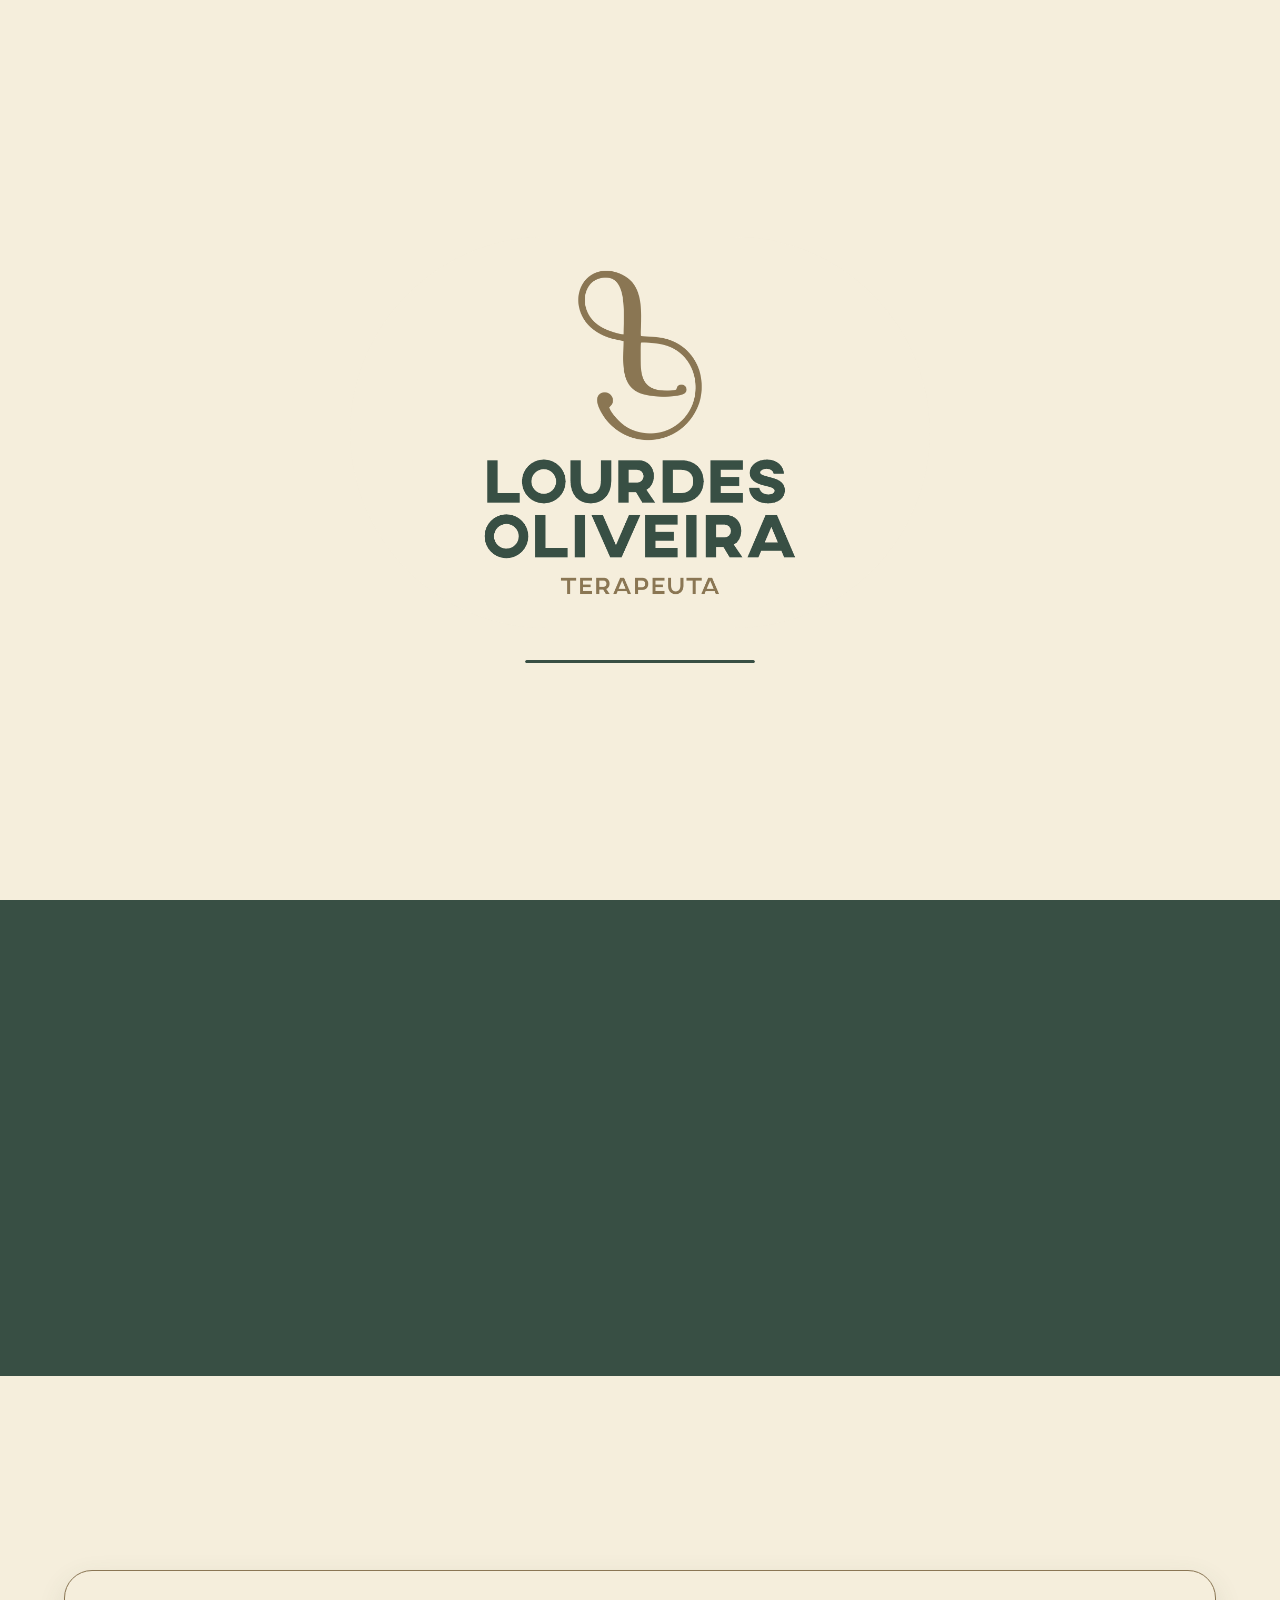
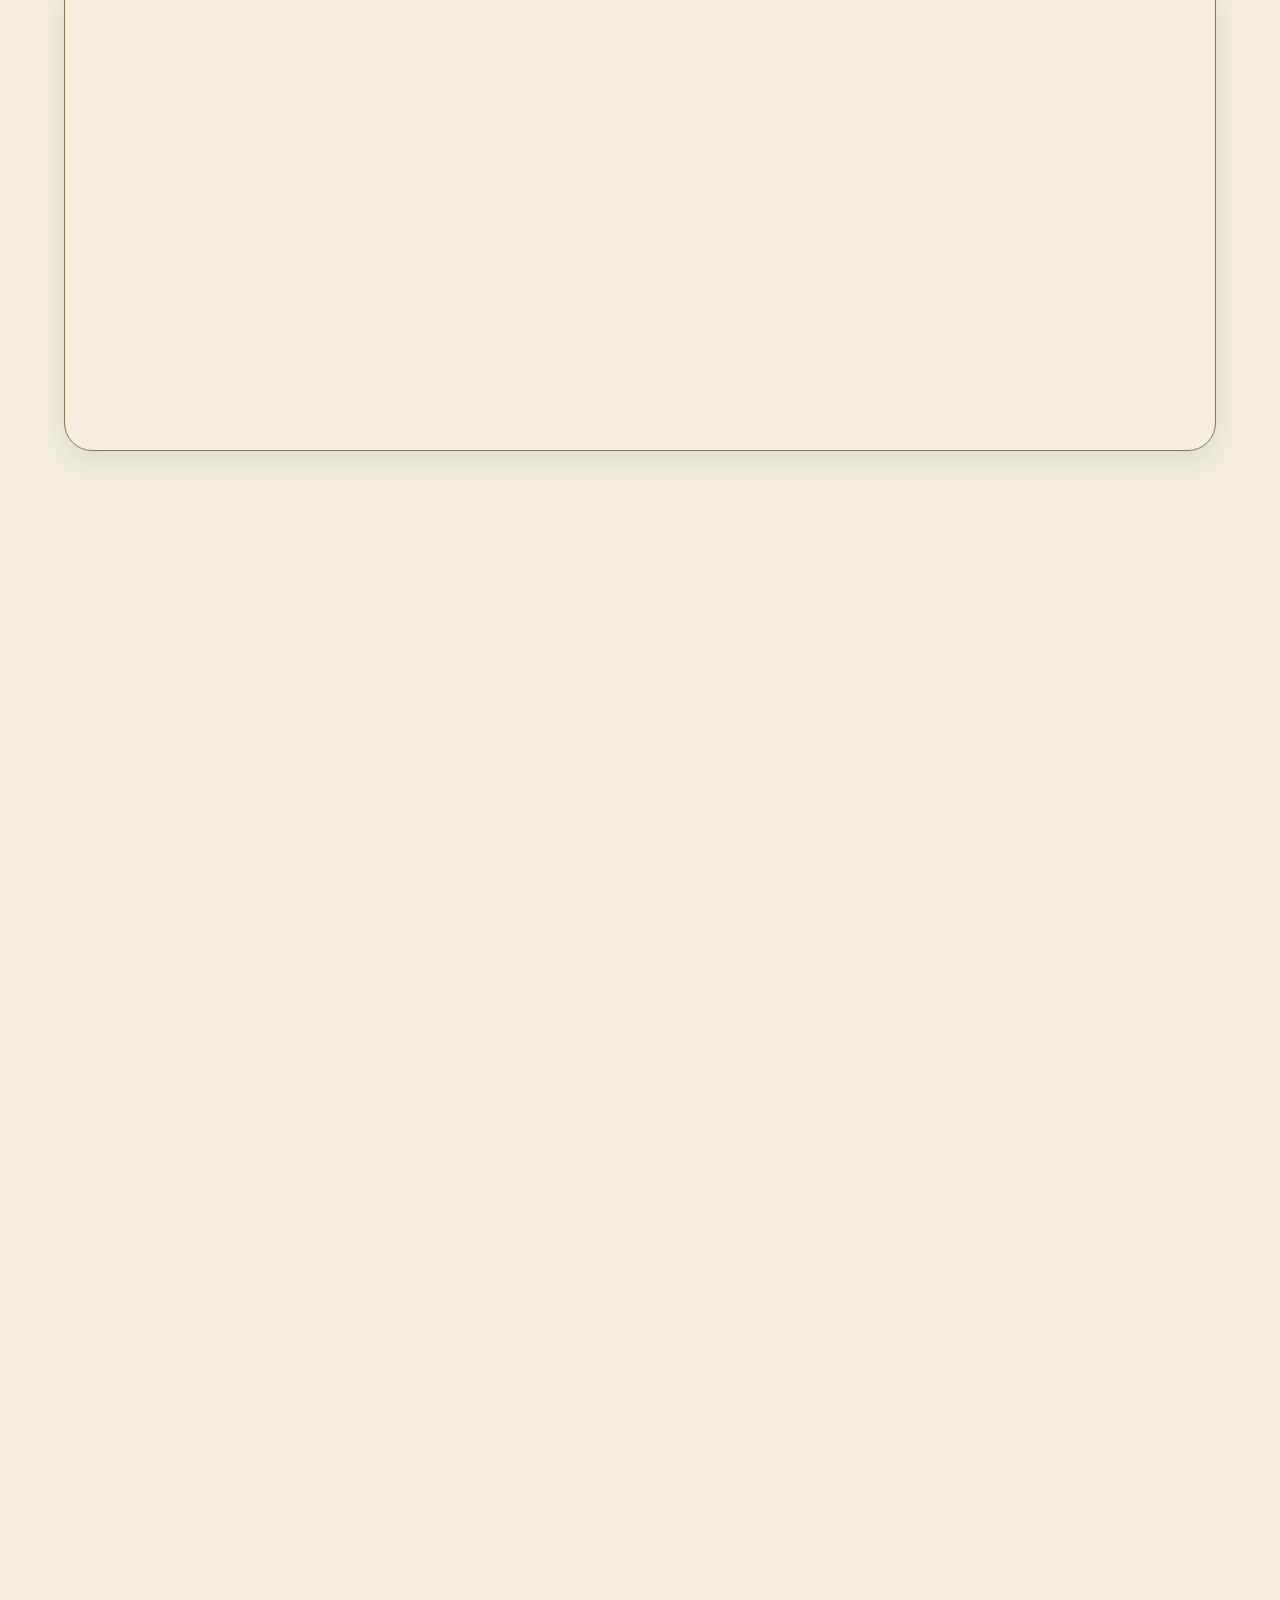
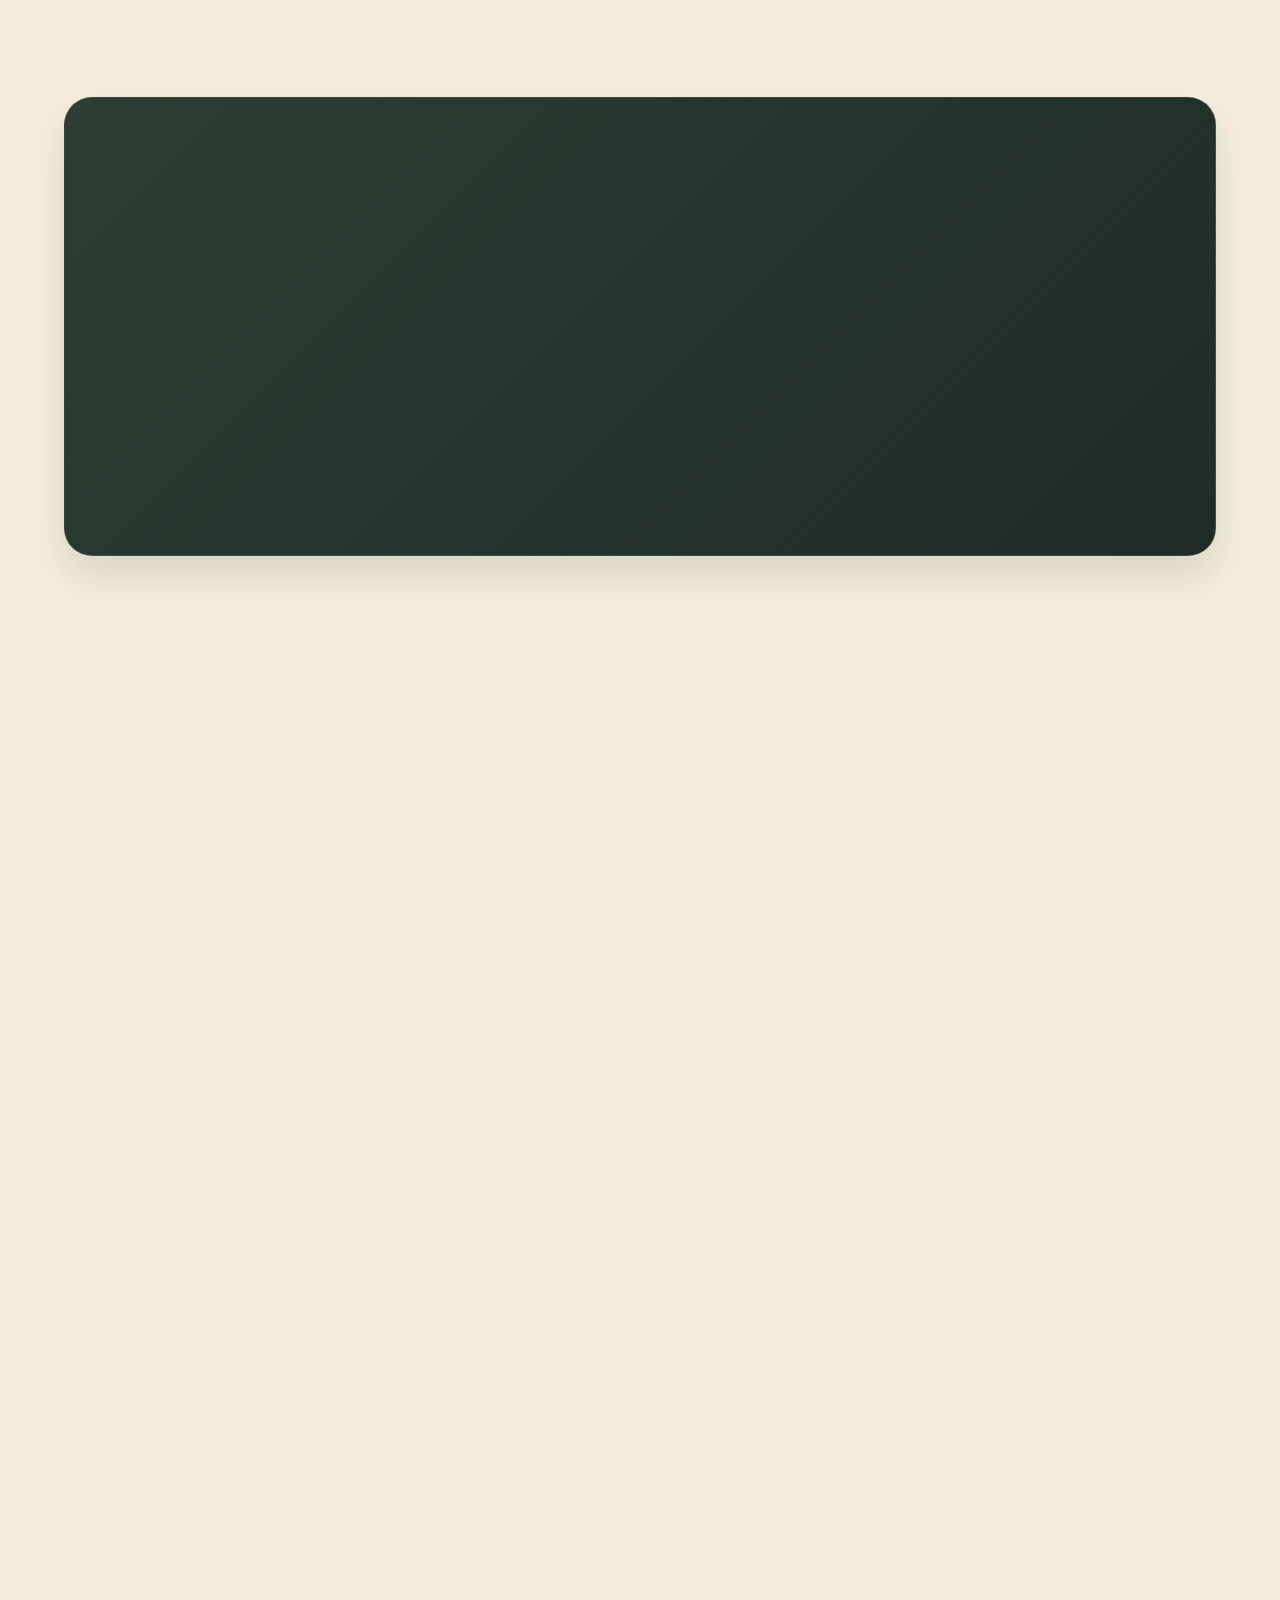
==== commit 45de3f06: "Adjust image sizes in hero section and footer Updated image dimensions for logo and footer." ====
--- a/index.html
+++ b/index.html
@@ -39,7 +39,7 @@
   <!-- Google Fonts CDN -->
   <link rel="preconnect" href="https://fonts.googleapis.com">
   <link rel="preconnect" href="https://fonts.gstatic.com" crossorigin>
-  <link href="https://fonts.googleapis.com/css2?family=Inter:wght@400;500;600;700&family=Playfair+Display:ital,wght@0,500;0,600;0,700;1,400;1,600&family=Plus+Jakarta+Sans:ital,wght@0,400;0,500;0,600;0,700;1,400&display=swap" rel="stylesheet">
+  <link href="https://fonts.googleapis.com/css2?family=Inter:wght@400;500;600;700&family=Playfair+Display:ital,wght@0,400..900;1,400..900&family=Plus+Jakarta+Sans:ital,wght@0,300..800;1,300..800&display=swap" rel="stylesheet">
 
   <!-- CSS Principal -->
   <link rel="stylesheet" href="css/style.css">
@@ -236,7 +236,7 @@
     <section class="hero-section">
       <div class="container hero-grid">
         <div class="hero-content">
-          <img src="logo.png" alt="Lourdes Oliveira Logo" class="hero-logo" width="150" height="150">
+          <img src="logo.png" alt="Lourdes Oliveira Logo" class="hero-logo" width="121" height="121">
           <h1 class="hero-slogan">
             <em>Olhar que<br class="hero-slogan-br"> transforma</em>
           </h1>
--- a/css/style.css
+++ b/css/style.css
@@ -439,25 +439,25 @@
   justify-content: center;
   z-index: 2;
   position: relative;
-  transform: translateY(-70px);
+  transform: translate(120px, -70px);
 }
 
 .hero-logo {
-  width: 150px;
-  height: 150px;
+  width: 121px;
+  height: 121px;
   object-fit: contain;
-  margin-bottom: 1.25rem;
+  margin-bottom: 1.0rem;
   display: block;
 }
 
 .hero-slogan {
   font-family: var(--font-heading);
-  font-size: clamp(4.32rem, 9vw, 7.44rem);
+  font-size: clamp(3.49rem, 7.29vw, 6.03rem);
   font-weight: 700;
   font-style: italic;
   color: var(--color-verde);
   line-height: 1.15;
-  margin-bottom: 1.5rem;
+  margin-bottom: 1.21rem;
   letter-spacing: -0.02em;
 }
 
@@ -471,11 +471,11 @@
 }
 
 .hero-cta-btn {
-  margin-top: 0.5rem;
-  font-size: 0.95rem;
+  margin-top: 0.4rem;
+  font-size: 0.77rem;
   font-weight: 700;
   letter-spacing: 0.05em;
-  padding: 0.9rem 2.25rem;
+  padding: 0.73rem 1.82rem;
   pointer-events: auto;
   cursor: pointer;
   margin-left: 0;
@@ -486,8 +486,8 @@
   align-items: center;
   justify-content: center;
   position: absolute;
-  bottom: 1.5rem;
-  left: 1.5rem;
+  bottom: 1.21rem;
+  left: calc(1.21rem + 120px);
   z-index: 30;
   color: var(--color-verde);
   text-decoration: none;
@@ -496,7 +496,7 @@
   backdrop-filter: blur(6px);
   -webkit-backdrop-filter: blur(6px);
   border: none;
-  padding: 0.5rem;
+  padding: 0.4rem;
   border-radius: 50%;
   box-shadow: none;
   pointer-events: none !important;
@@ -509,8 +509,8 @@
 }
 
 .scroll-down-icon {
-  width: 22px;
-  height: 22px;
+  width: 18px;
+  height: 18px;
   animation: bounceDown 2.5s ease-in-out infinite;
 }
 
@@ -531,7 +531,7 @@
   justify-content: flex-end;
   pointer-events: none;
   width: 50vw;
-  height: 100%;
+  height: 100vh;
 }
 
 .hero-transparent-img {
@@ -1250,6 +1250,7 @@
   width: 26px;
   height: 26px;
   fill: currentColor;
+  flex-shrink: 0;
 }
 
 /* --- BACK TO TOP BUTTON (DO LADO ESQUERDO) --- */
@@ -1309,9 +1310,8 @@
 }
 
 .taccone-footer-img {
-  max-width: 1440px;
-  max-height: 640px;
-  width: 80%;
+  width: 92%;
+  max-width: 580px;
   height: auto;
   object-fit: contain;
   display: block;
@@ -1398,7 +1398,7 @@
   }
 
   .hero-logo {
-    width: 85px;
+    width: 86px;
     height: auto;
     margin-top: 0;
     margin-bottom: 10px;
@@ -1406,7 +1406,7 @@
   }
 
   .hero-slogan {
-    font-size: clamp(3.15rem, 10.8vw, 4.8rem);
+    font-size: clamp(3.22rem, 11vw, 4.9rem);
     line-height: 1.1;
     margin-top: 0;
     margin-bottom: 10px;
@@ -1420,8 +1420,8 @@
   .hero-cta-btn {
     width: auto;
     max-width: 100%;
-    font-size: 0.88rem;
-    padding: 0.7rem 1.35rem;
+    font-size: 0.9rem;
+    padding: 0.72rem 1.38rem;
     align-self: flex-start;
     margin-top: 0;
     margin-bottom: 10px;
@@ -1437,8 +1437,8 @@
     align-items: center;
     justify-content: center;
     position: absolute;
-    bottom: 1.25rem;
-    left: 1.5rem;
+    bottom: 1.27rem;
+    left: 1.52rem;
     transform: none;
     z-index: 30;
     color: var(--color-verde);
@@ -1534,11 +1534,10 @@
   }
 
   .taccone-footer-img {
-    width: 100%;
-    min-width: 100%;
-    max-width: 100%;
-    margin-left: 0;
-    margin-right: 0;
+    width: 100% !important;
+    max-width: 630px !important;
+    margin-left: auto;
+    margin-right: auto;
   }
 
   .intro-content {
@@ -1603,13 +1602,13 @@
   }
 
   .hero-logo {
-    width: 65px;
+    width: 66px;
     height: auto;
     margin-bottom: 0.5rem;
   }
 
   .hero-slogan {
-    font-size: clamp(2.1rem, 5.5vw, 3.4rem);
+    font-size: clamp(2.14rem, 5.6vw, 3.47rem);
     line-height: 1.1;
     margin-bottom: 0.75rem;
     text-align: left;
@@ -1621,8 +1620,8 @@
 
   .hero-cta-btn {
     width: auto;
-    font-size: 0.82rem;
-    padding: 0.6rem 1.2rem;
+    font-size: 0.84rem;
+    padding: 0.61rem 1.22rem;
     align-self: flex-start;
   }
 
@@ -1709,9 +1708,9 @@
   }
 
   .taccone-footer-img {
-    width: 80%;
-    max-width: 750px;
-    max-height: 50vh;
+    width: 92%;
+    max-width: 580px;
+    height: auto;
     object-fit: contain;
     display: block;
     margin: 0 auto;
@@ -1795,13 +1794,15 @@
   }
 
   .whatsapp-float {
-    padding: 0.85rem;
+    padding: 0;
     border-radius: 50%;
     bottom: 20px;
     right: 18px;
     left: auto;
     width: 52px;
     height: 52px;
+    display: flex;
+    align-items: center;
     justify-content: center;
   }
 
@@ -2123,8 +2124,7 @@
 
 /* Garante que ícones importantes não desapareçam */
 .back-to-top svg,
-.whatsapp-float-icon,
-.intro-logo {
+.whatsapp-float-icon {
   opacity: 1 !important;
   animation: none !important;
 }
